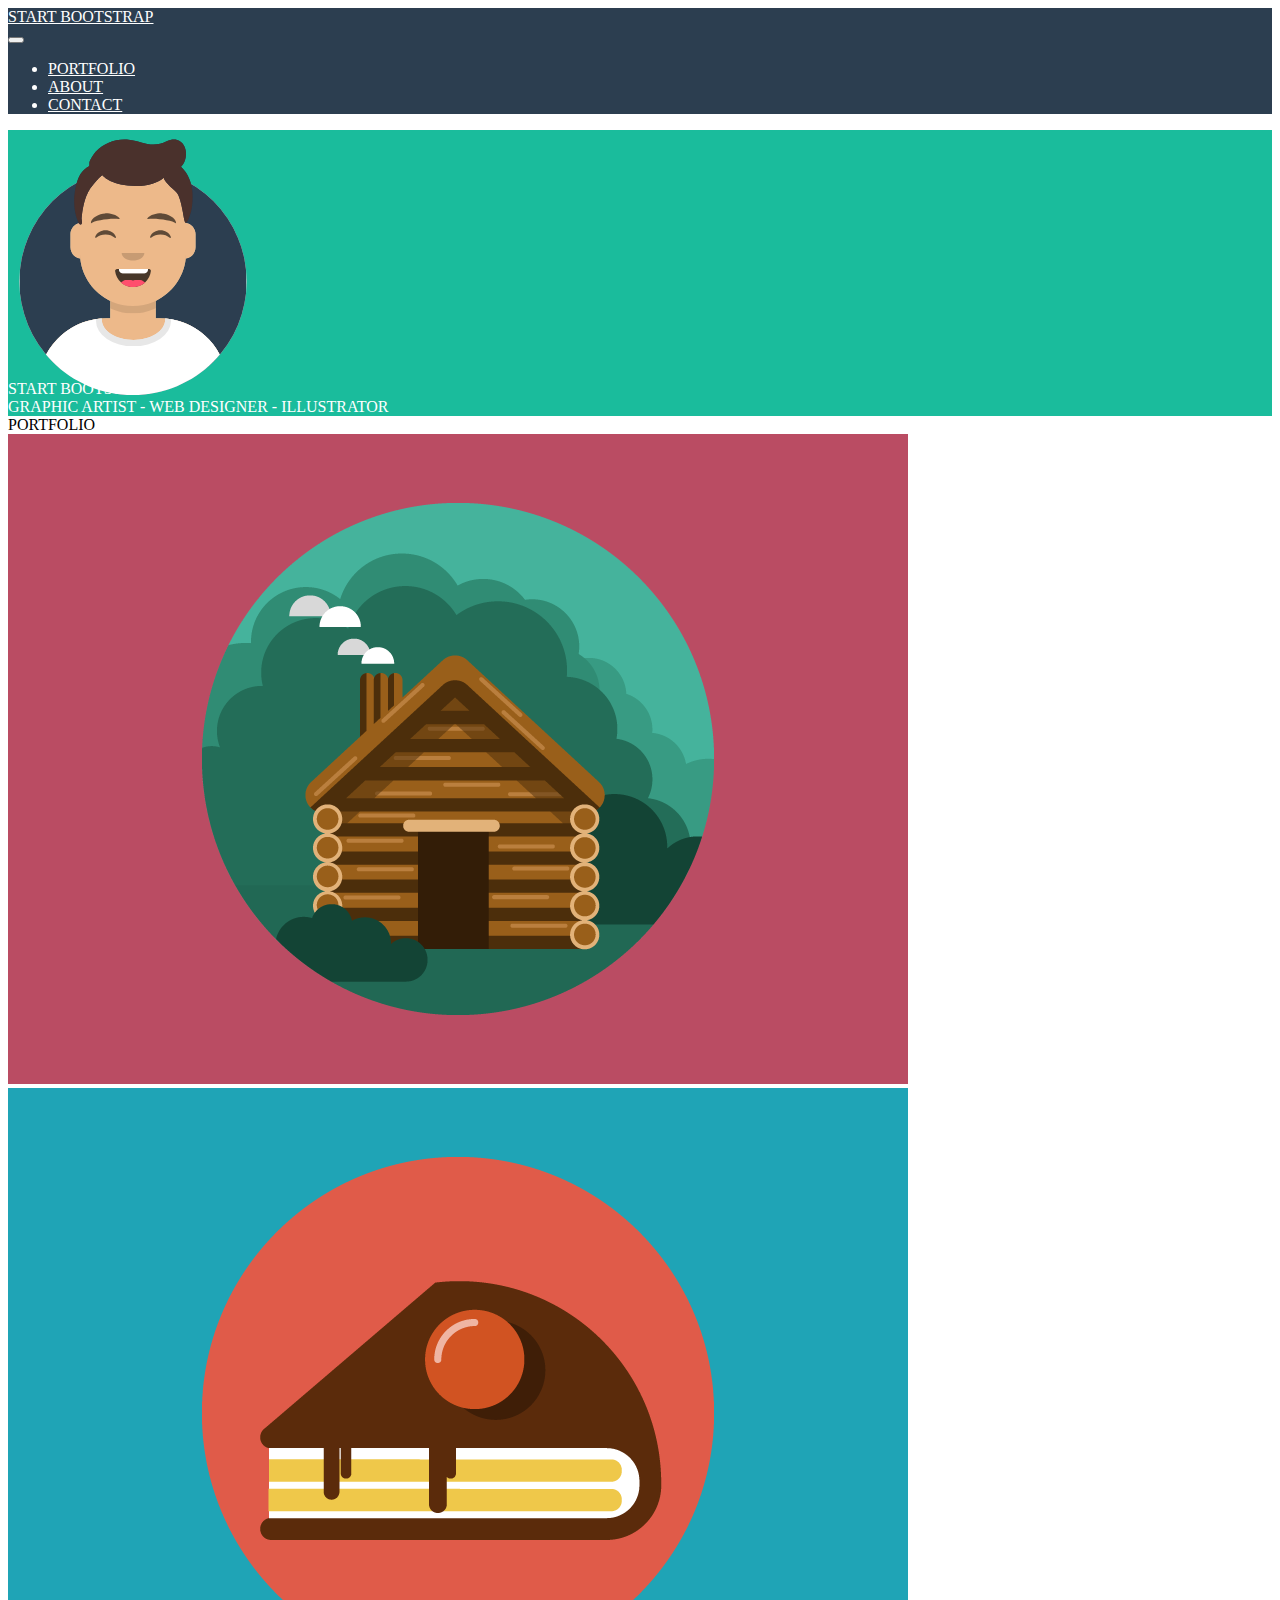
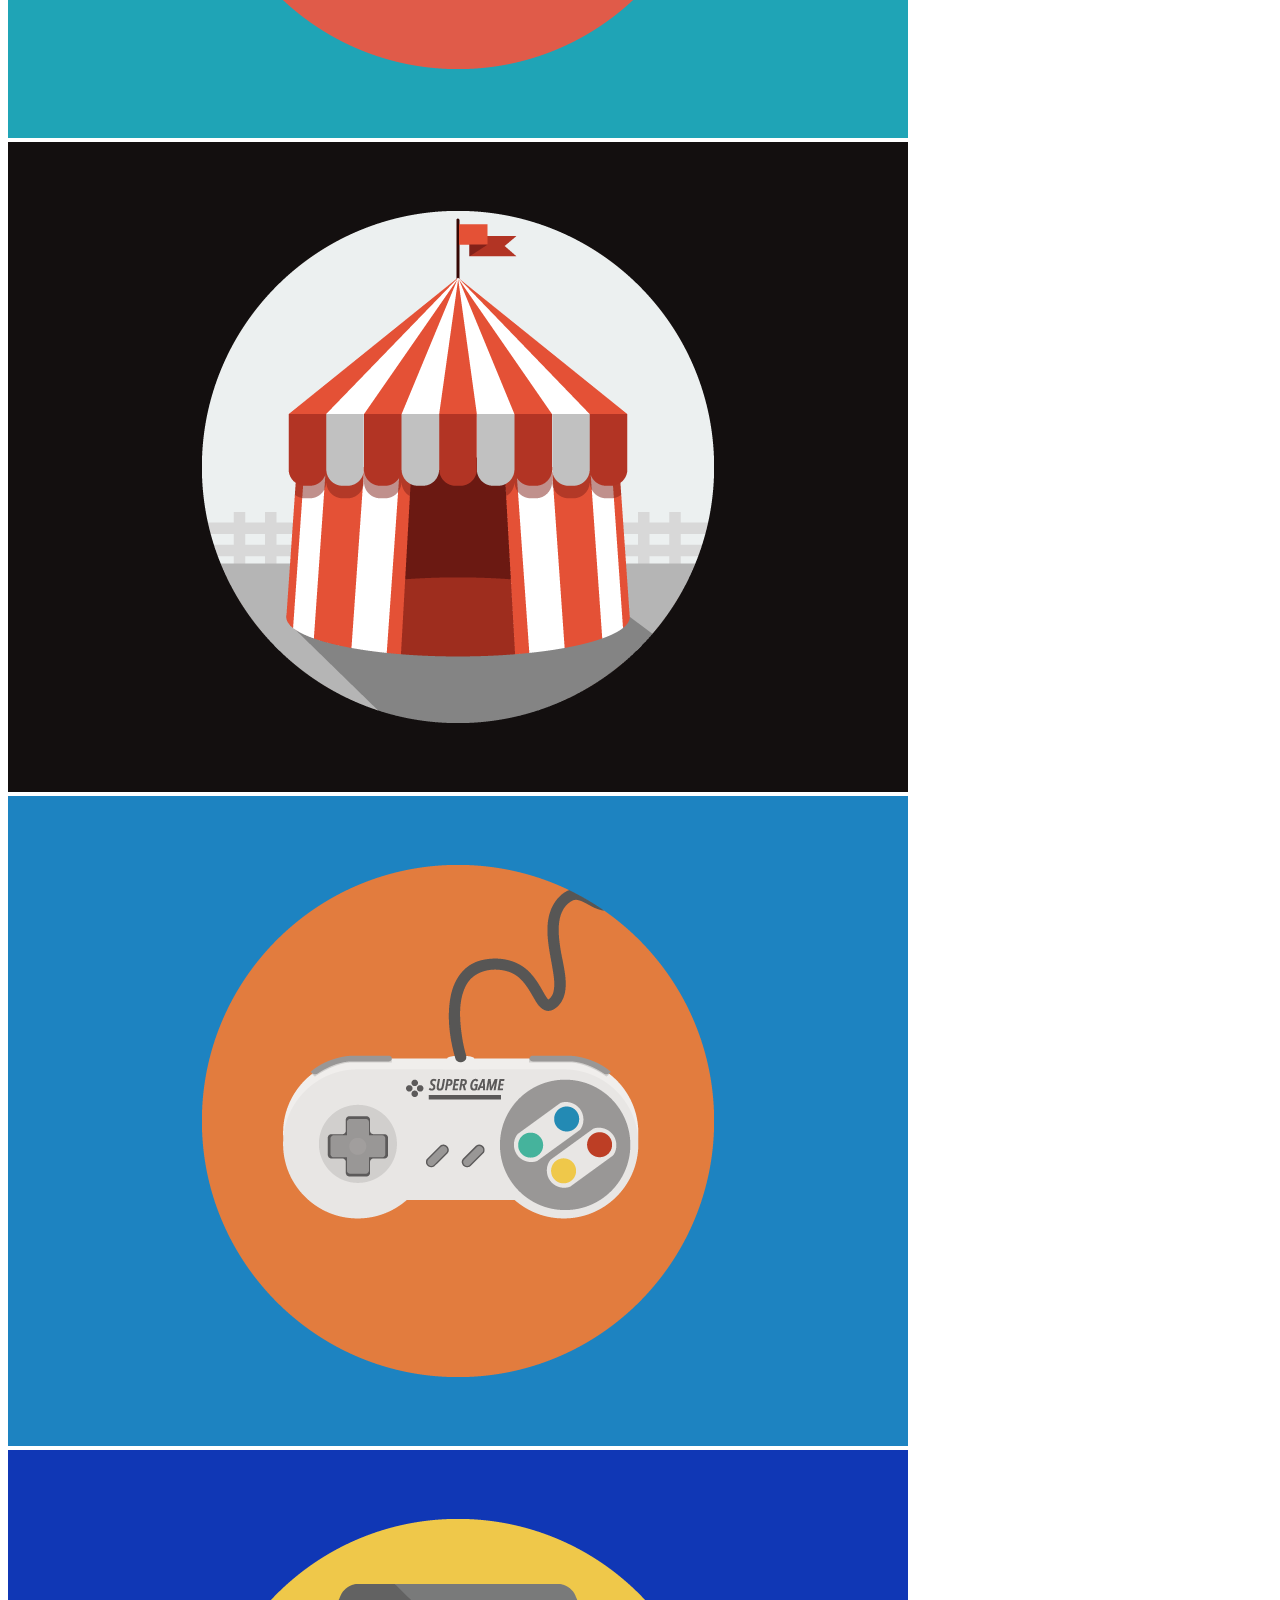
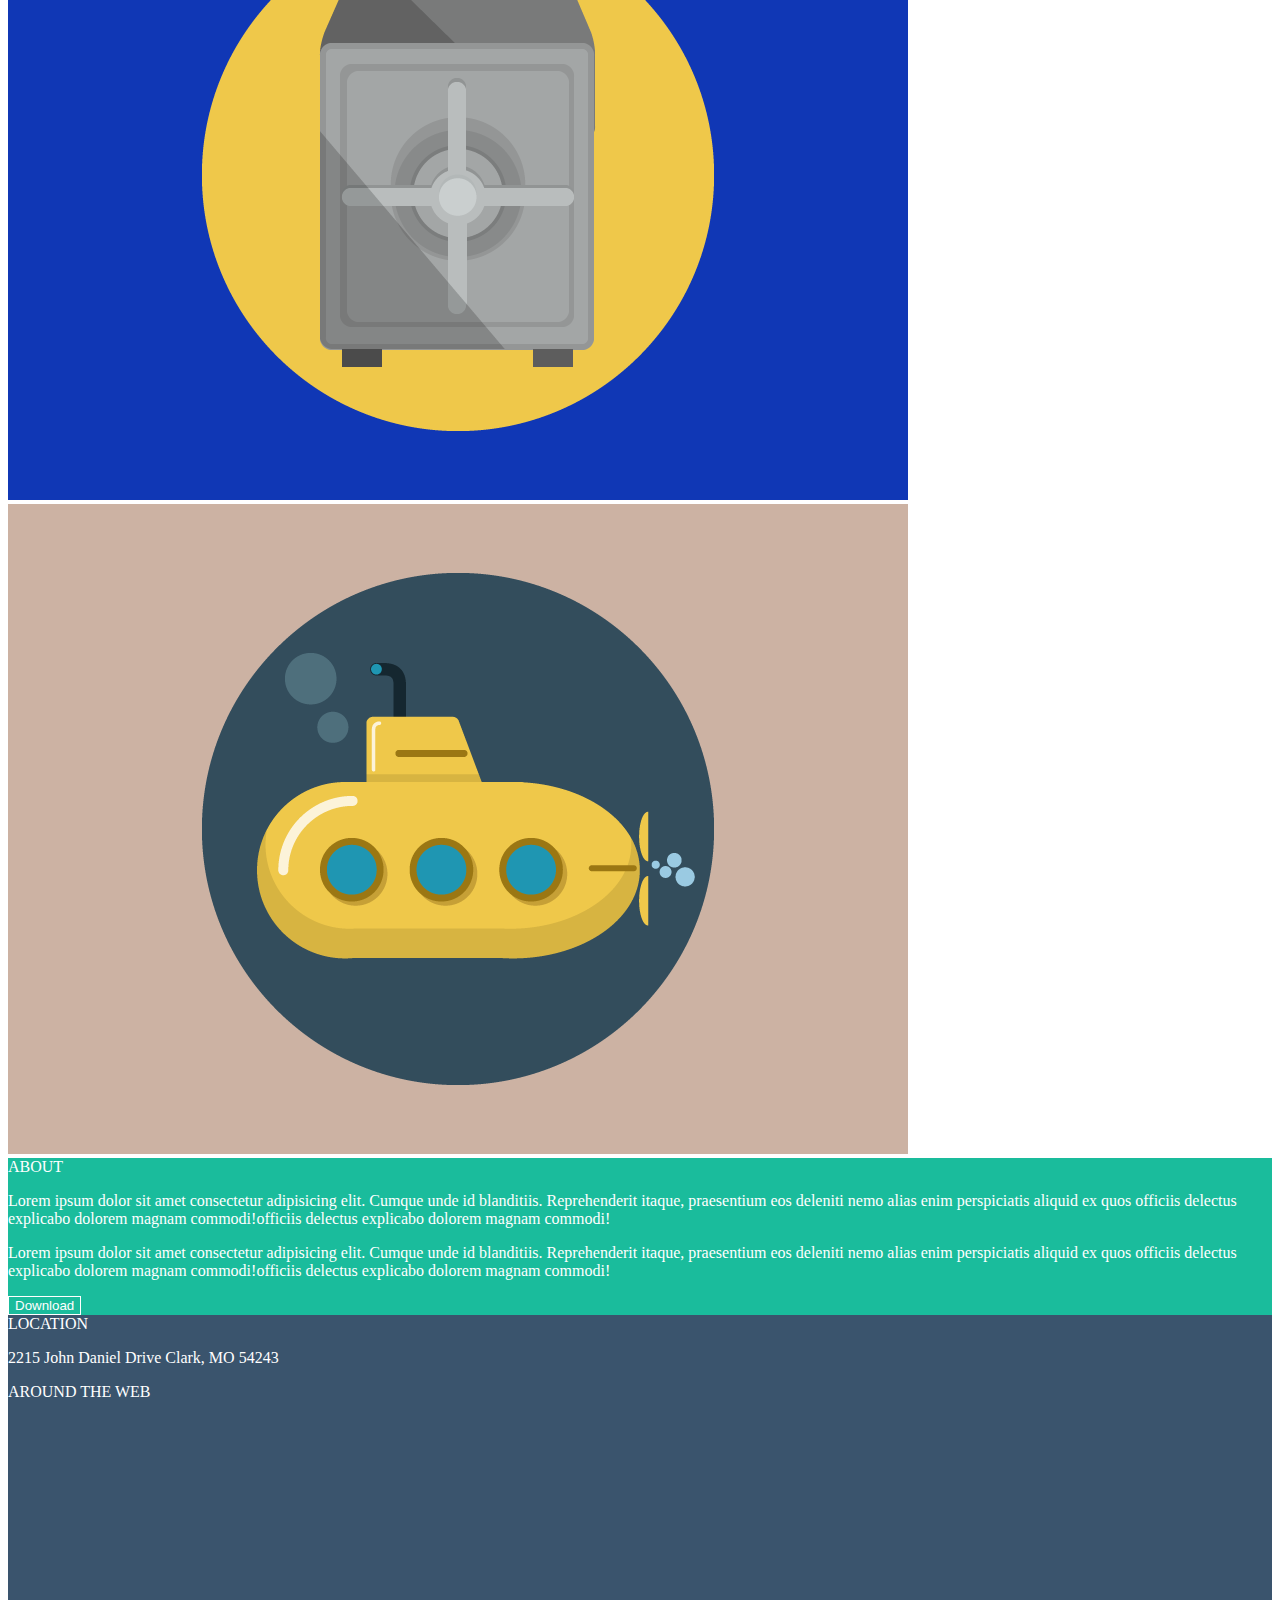
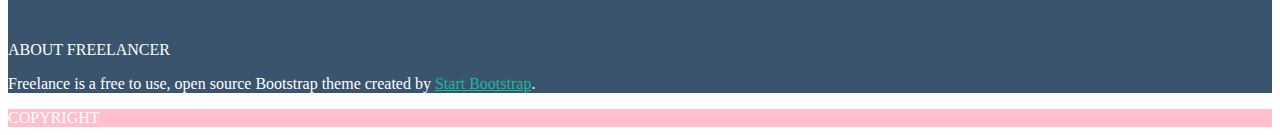
==== index.html @ 1bab9939 "inserimento Main sezione info" ====
<!DOCTYPE html>
<html lang="en">
<head>
    <meta charset="UTF-8">
    <meta http-equiv="X-UA-Compatible" content="IE=edge">
    <meta name="viewport" content="width=device-width, initial-scale=1.0">
    <title>Bootstrap Freelancer</title>
    <!-- Font Awesome -->
    <link rel="stylesheet" href="https://cdnjs.cloudflare.com/ajax/libs/font-awesome/6.3.0/css/all.min.css" integrity="sha512-SzlrxWUlpfuzQ+pcUCosxcglQRNAq/DZjVsC0lE40xsADsfeQoEypE+enwcOiGjk/bSuGGKHEyjSoQ1zVisanQ==" crossorigin="anonymous" referrerpolicy="no-referrer" />
    <!-- /Font Awesome -->
    <!-- Bootstrap Framework -->
    <link href="https://cdn.jsdelivr.net/npm/bootstrap@5.0.2/dist/css/bootstrap.min.css" rel="stylesheet" integrity="sha384-EVSTQN3/azprG1Anm3QDgpJLIm9Nao0Yz1ztcQTwFspd3yD65VohhpuuCOmLASjC" crossorigin="anonymous">
    <!-- /Bootstrap Framework -->
    <!-- Css Link -->
    <link rel="stylesheet" href="css/style.css">
    <!-- /Css Link -->
</head>

<body>
    <!-- Inizio header Bootstrap -->
    <header class="d-flex py-4 align-items-center">
        <div class="container">
            <div class="row">
                <div class="col d-flex align-items-center nb_welcome">
                    <a href="#" class="text-decoration-none">START BOOTSTRAP</a>
                </div>
                <nav class="col d-flex justify-content-end navbar navbar-expand-lg navbar-light bg-light">
                    <button class="navbar-toggler" type="button" data-bs-toggle="collapse" data-bs-target="#navbarSupportedContent" aria-controls="navbarSupportedContent" aria-expanded="false" aria-label="Toggle navigation">
                        <span class="navbar-toggler-icon"></span>
                    </button>
                    <div class="collapse navbar-collapse" id="navbarSupportedContent">
                        <ul class="text-end navbar-nav me-auto mb-2 mb-lg-0">
                            <li class="nav-item">
                                <a class="nav-link" href="#">PORTFOLIO</a>
                            </li>
                            <li class="nav-item">
                                <a class="nav-link" href="#">ABOUT</a>
                            </li>
                            <li class="nav-item">
                                <a class="nav-link" href="#">CONTACT</a>
                            </li>
                        </ul>
                    </div>
                </nav>
            </div>
        </div>
    </header>
    <!-- Fine header Bootstrap -->

    <!-- Inizio main Bootstrap -->
    <main>
        <!-- Inizio sezione Main start bootstrap -->
        <section id="nb_start_bootstrap">
            <div class="container py-4">
                <div class="row justify-content-center">
                    <div class="col-11 d-flex flex-column align-items-center ">
                        <div class="mb-3 b_avatar">
                            <img class=img-fluid src="img/avatar.svg" alt="avatar">
                        </div>
                        <div class="h1 fw-bold">START BOOTSTRAP</div>
                        <div class="mb-3"><i class="fa-solid fa-star"></i></div>
                        <div class="h6">GRAPHIC ARTIST - WEB DESIGNER - ILLUSTRATOR</div>
                    </div>
                </div>
            </div>
        </section>
        <!-- Fine sezione Main start bootstrap -->
        <!-- Inizio sezione Main Portfolio -->
        <section id="nb_portfolio">
            <div class="container py-4">
                <div class="row text-center">
                    <div class="col-12 h2 fw-bold">PORTFOLIO</div>
                    <div class="mb-3"><i class="fa-solid fa-star"></i></div>
                </div>
                <div class="row gy-4">
                    <div class="col-12 col-lg-6 col-xxl-4">
                        <div class="nb_portfolio_img">
                            <img src="img/cabin.png" class="img-fluid rounded" alt="cabin">
                        </div>
                    </div>
                    <div class="col-12 col-lg-6 col-xxl-4">
                        <div class="nb_portfolio_img">
                            <img src="img/cake.png" class="img-fluid rounded" alt="cake">
                        </div>
                    </div>
                    <div class="col-12 col-lg-6 col-xxl-4">
                        <div class="nb_portfolio_img">
                            <img src="img/circus.png" class="img-fluid rounded" alt="circus">
                        </div>
                    </div>
                    <div class="col-12 col-lg-6 col-xxl-4">
                        <div class="nb_portfolio_img">
                            <img src="img/game.png" class="img-fluid rounded" alt="game">
                        </div>
                    </div>
                    <div class="col-12 col-lg-6 col-xxl-4">
                        <div class="nb_portfolio_img">
                            <img src="img/safe.png" class="img-fluid rounded" alt="safe">
                        </div>
                    </div>
                    <div class="col-12 col-lg-6 col-xxl-4">
                        <div class="nb_portfolio_img">
                            <img src="img/submarine.png" class="img-fluid rounded" alt="submarine">
                        </div>
                    </div>
                </div>
            </div>
        </section>
        <!-- Fine sezione Main Portfolio -->
        <!-- Inizio sezione Main About -->
        <section id="nb_about">
            <div class="container py-4 my-4">
                <div class="row justify-content-center">
                    <div class="col-12 text-center">
                        <div class="h2 fw-bold">ABOUT</div>
                        <div class="mb-3"><i class="fa-solid fa-star"></i></div>
                    </div>
                    <div class="col-8 col-lg-4">
                        <p>Lorem ipsum dolor sit amet consectetur adipisicing elit. Cumque unde id blanditiis. Reprehenderit itaque, praesentium eos deleniti nemo alias enim perspiciatis aliquid ex quos officiis delectus explicabo dolorem magnam commodi!officiis delectus explicabo dolorem magnam commodi!</p>
                    </div>
                    <div class="col-8 col-lg-4">
                        <p>Lorem ipsum dolor sit amet consectetur adipisicing elit. Cumque unde id blanditiis. Reprehenderit itaque, praesentium eos deleniti nemo alias enim perspiciatis aliquid ex quos officiis delectus explicabo dolorem magnam commodi!officiis delectus explicabo dolorem magnam commodi!</p>
                    </div>
                    <div class="col-12 text-center">
                        <button class="rounded p-2 my-3"><i class="fa-solid fa-download"></i><span> Download</span></button>
                    </div>
                </div>
            </div>
        </section>
        <!-- Fine sezione Main About -->
        <!-- Inizio sezione Contact Me -->
        <section id="nb_contact_me">
            <div class="container mb-5">
                <div class="row">
                    <form action="">


                    </form>
                </div>
            </div>
        </section>
        <!-- Fine sezione Contact Me -->
        <!-- Inizio sezione Info -->
        <section id="nb_info">
            <div class="container py-5">
                <div class="row gy-4 justify-content-center text-center">
                    <div class="col-12 col-lg-3">
                        <div class="h5">LOCATION</div>
                        <p>2215 John Daniel Drive Clark, MO 54243</p>
                    </div>
                    <div class="col-12 col-lg-4">
                        <div class="h5">AROUND THE WEB</div>
                        <div class="nb_social position-relative border border-1 rounded-circle d-inline-block">
                            <a href="#" class="position-absolute top-50 start-50 translate-middle"><i class="fa-brands fa-facebook-f"></i></a>
                        </div>
                        <div class="nb_social position-relative border border-1 rounded-circle d-inline-block">
                            <a href="#" class="position-absolute top-50 start-50 translate-middle"><i class="fa-brands fa-google-plus-g"></i></a>
                        </div>
                        <div class="nb_social position-relative border border-1 rounded-circle d-inline-block">
                            <a href="#" class="position-absolute top-50 start-50 translate-middle"><i class="fa-brands fa-twitter"></i></a>
                        </div>
                        <div class="nb_social position-relative border border-1 rounded-circle d-inline-block">
                            <a href="#" class="position-absolute top-50 start-50 translate-middle"><i class="fa-brands fa-linkedin-in"></i></a>
                        </div>
                    </div>
                    <div class="col-10 col-lg-3">
                        <div class="h5">ABOUT FREELANCER</div>
                        <p>Freelance is a free to use, open source Bootstrap theme created by <span class="nb_bootstrap_link"><a class="text-decoration-none" href="#">Start Bootstrap</a></span>.</p>
                    </div>
                </div>  
            </div>
        </section>
        <!-- Fine sezione Info -->
    </main>
    <!-- Fine main Bootstrap -->

    <!-- Inizio footer Bootstrap -->
    <footer class="py-5 align-items-center">
        <div class="container">
            <div class="row">
                <div class="col text-center nb_copyright">COPYRIGHT</div>
            </div>
        </div>
    </footer>
    <!-- Fine footer Bootstrap -->
    <script src="https://cdn.jsdelivr.net/npm/bootstrap@5.0.2/dist/js/bootstrap.bundle.min.js" integrity="sha384-MrcW6ZMFYlzcLA8Nl+NtUVF0sA7MsXsP1UyJoMp4YLEuNSfAP+JcXn/tWtIaxVXM" crossorigin="anonymous"></script>
</body>
</html>
---- css/style.css ----
@import 'variables.css';


/*
****************************************
COMMON
****************************************
*/
body, body a{
    color: white;
}

#nb_portfolio, #nb_contact_me{
    color: black;
}


/*
****************************************
HEADER
****************************************
*/

header{
    background-color: var(--nb-first-color);
}

header .navbar-toggler-icon{
    border-color: white;
}


/*
****************************************
MAIN
****************************************
*/

/*
-----------------------------
Main Sezione Start Bootstrap
-----------------------------
*/

#nb_start_bootstrap{
    background-color: var(--nb-second-color);
}


/* Nota: ho dovuto mettere le dimensioni al div contenente
l'immagine per poterla caricare (anche avendo settato
img-flud su html) */
#nb_start_bootstrap .b_avatar{
    height: 250px;
    width: 250px;
}


/*
-----------------------------
Main Sezione Portfolio
-----------------------------
*/

/*  NOTA su .portfolio_img: */
/* - non metto la dimensione width/height al contenitore dell'immagine
perchè sto sfruttando dall'html dell'immagine la classe img-fluid
che dovrebbe applicare la max-width:100% e l'altezza "auto" all'img. */



/*
-----------------------------
Main Sezione About
-----------------------------
*/

main #nb_about{
    background-color: var(--nb-second-color);
}

#nb_about button{
    background-color: var(--nb-second-color);
    color: white;
    border: 1px solid black;
    border-color: white;
}



/*
-----------------------------
Main Sezione Info
-----------------------------
*/

main #nb_info{
    background-color: var(--nb-third-color);
}

#nb_info .nb_bootstrap_link a{
    color: #1cb99a;
}

#nb_info .nb_social{
    width: 60px;
    height: 60px;
}


/*
****************************************
FOOTER
****************************************
*/

footer{
    background-color: var(--nb-first-color);
}

.nb_copyright{
    background-color: pink;
}
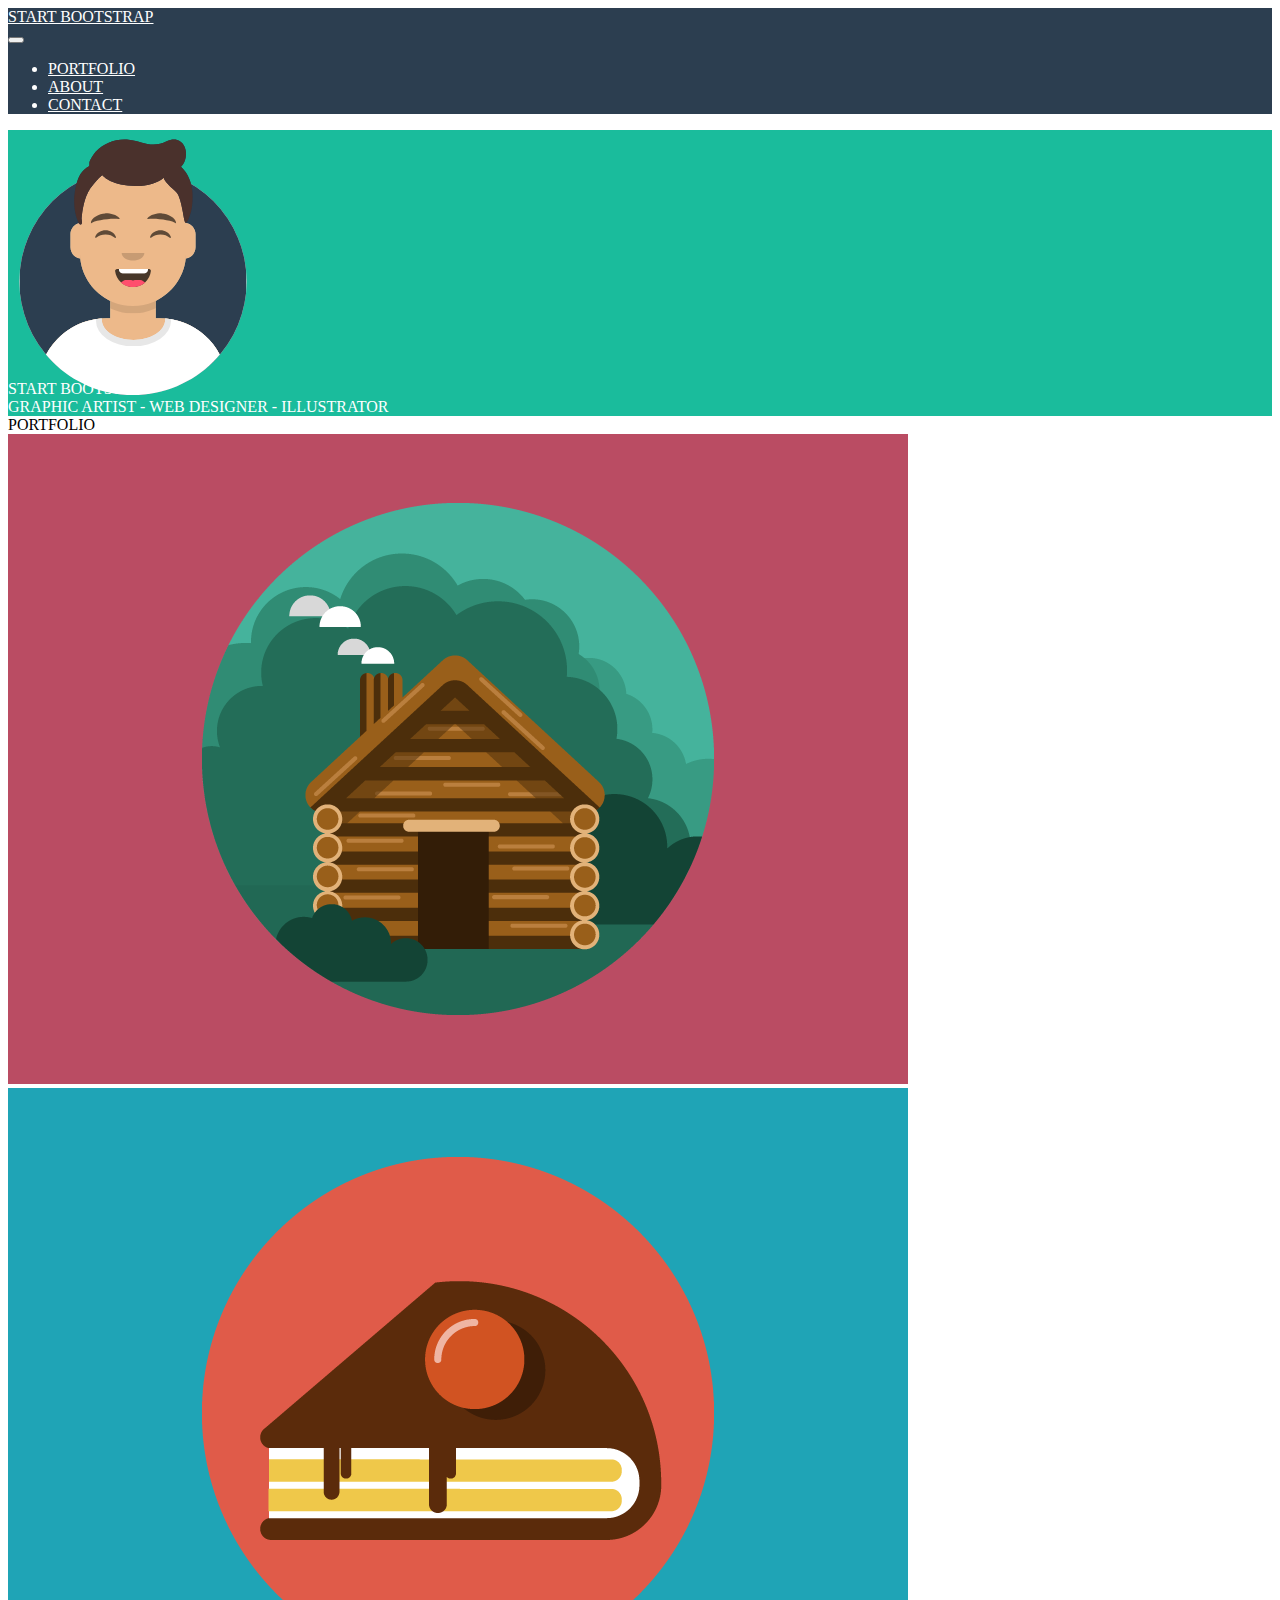
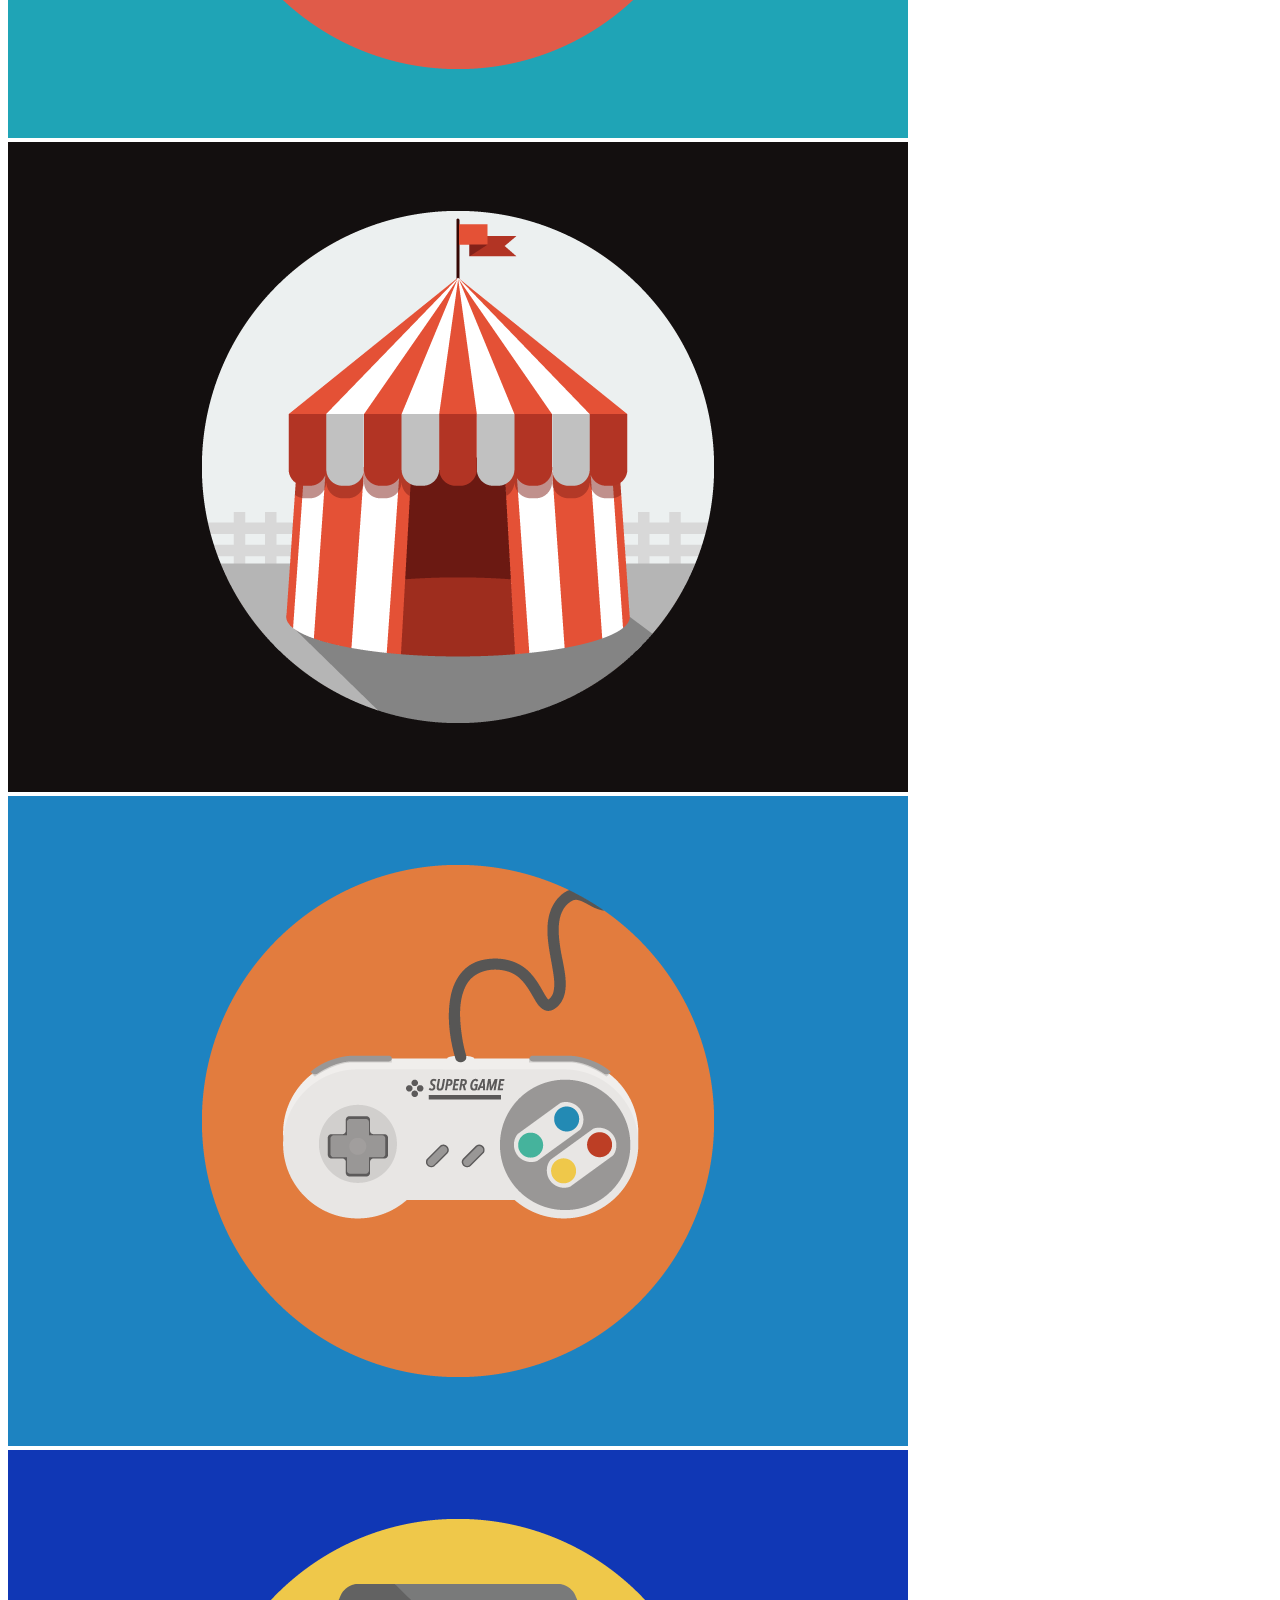
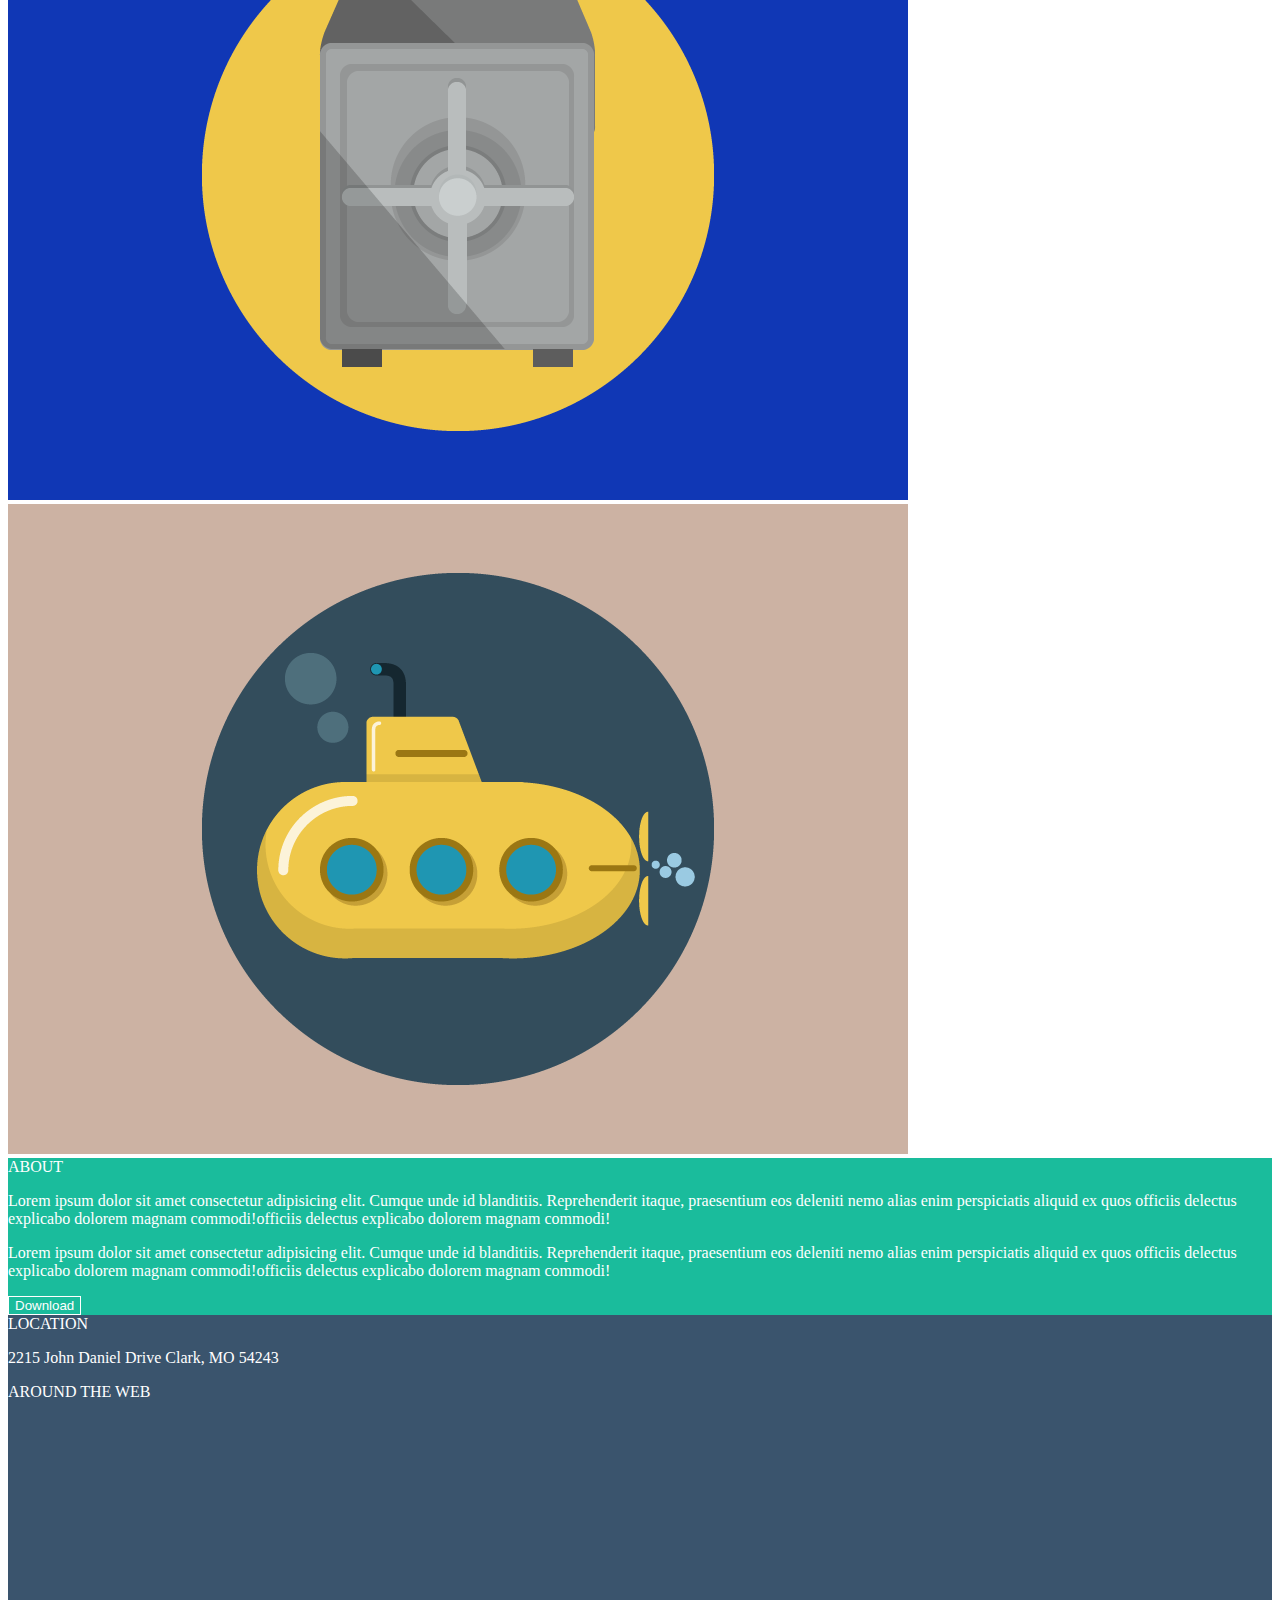
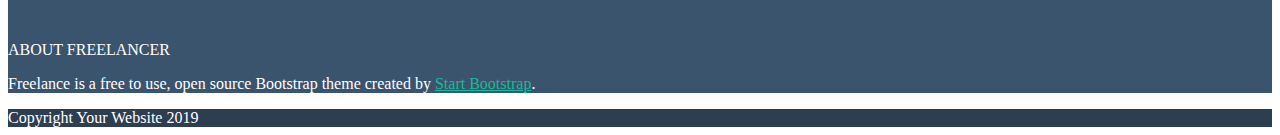
==== commit c0045a45: "inserimento Footer" ====
--- a/index.html
+++ b/index.html
@@ -178,7 +178,7 @@
     <footer class="py-5 align-items-center">
         <div class="container">
             <div class="row">
-                <div class="col text-center nb_copyright">COPYRIGHT</div>
+                <div class="col text-center nb_copyright"><span> Copyright <i class="fa-regular fa-copyright"></i> Your Website 2019</span></div>
             </div>
         </div>
     </footer>
--- a/css/style.css
+++ b/css/style.css
@@ -118,7 +118,3 @@
 footer{
     background-color: var(--nb-first-color);
 }
-
-.nb_copyright{
-    background-color: pink;
-}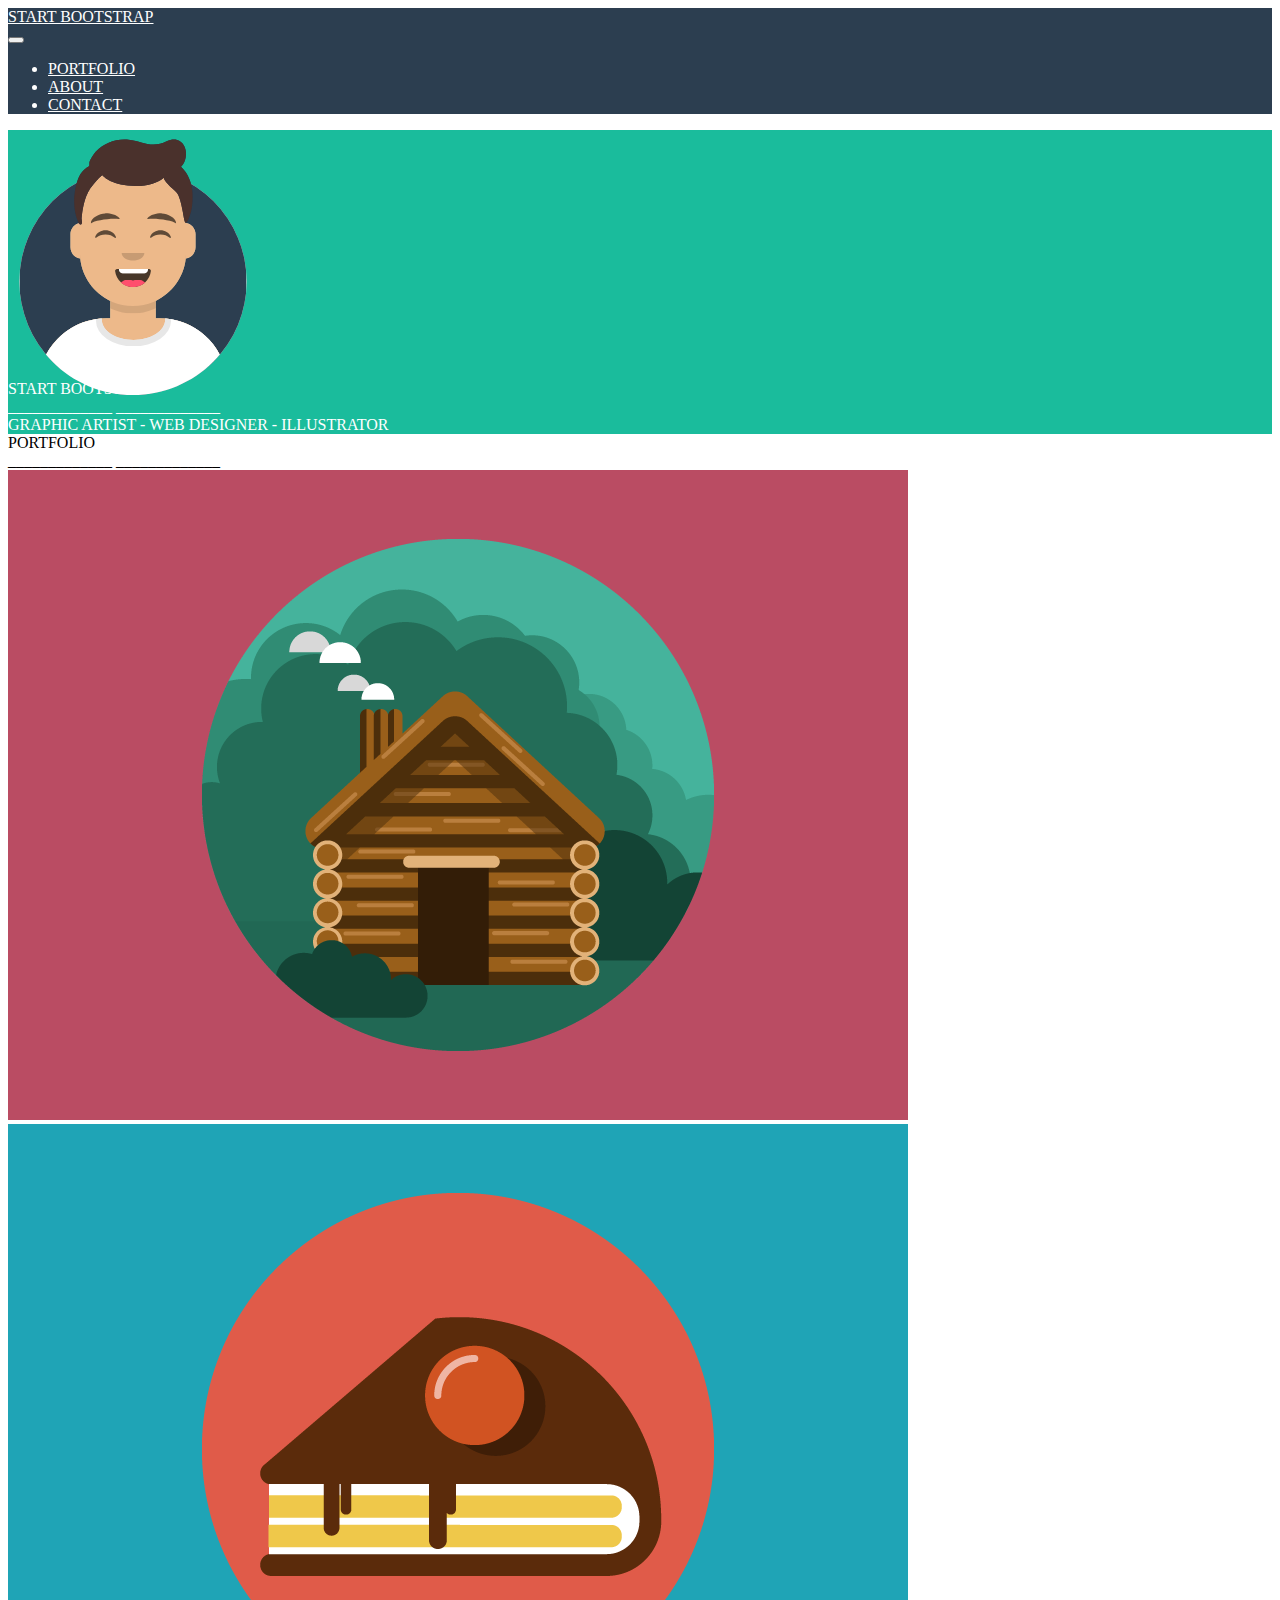
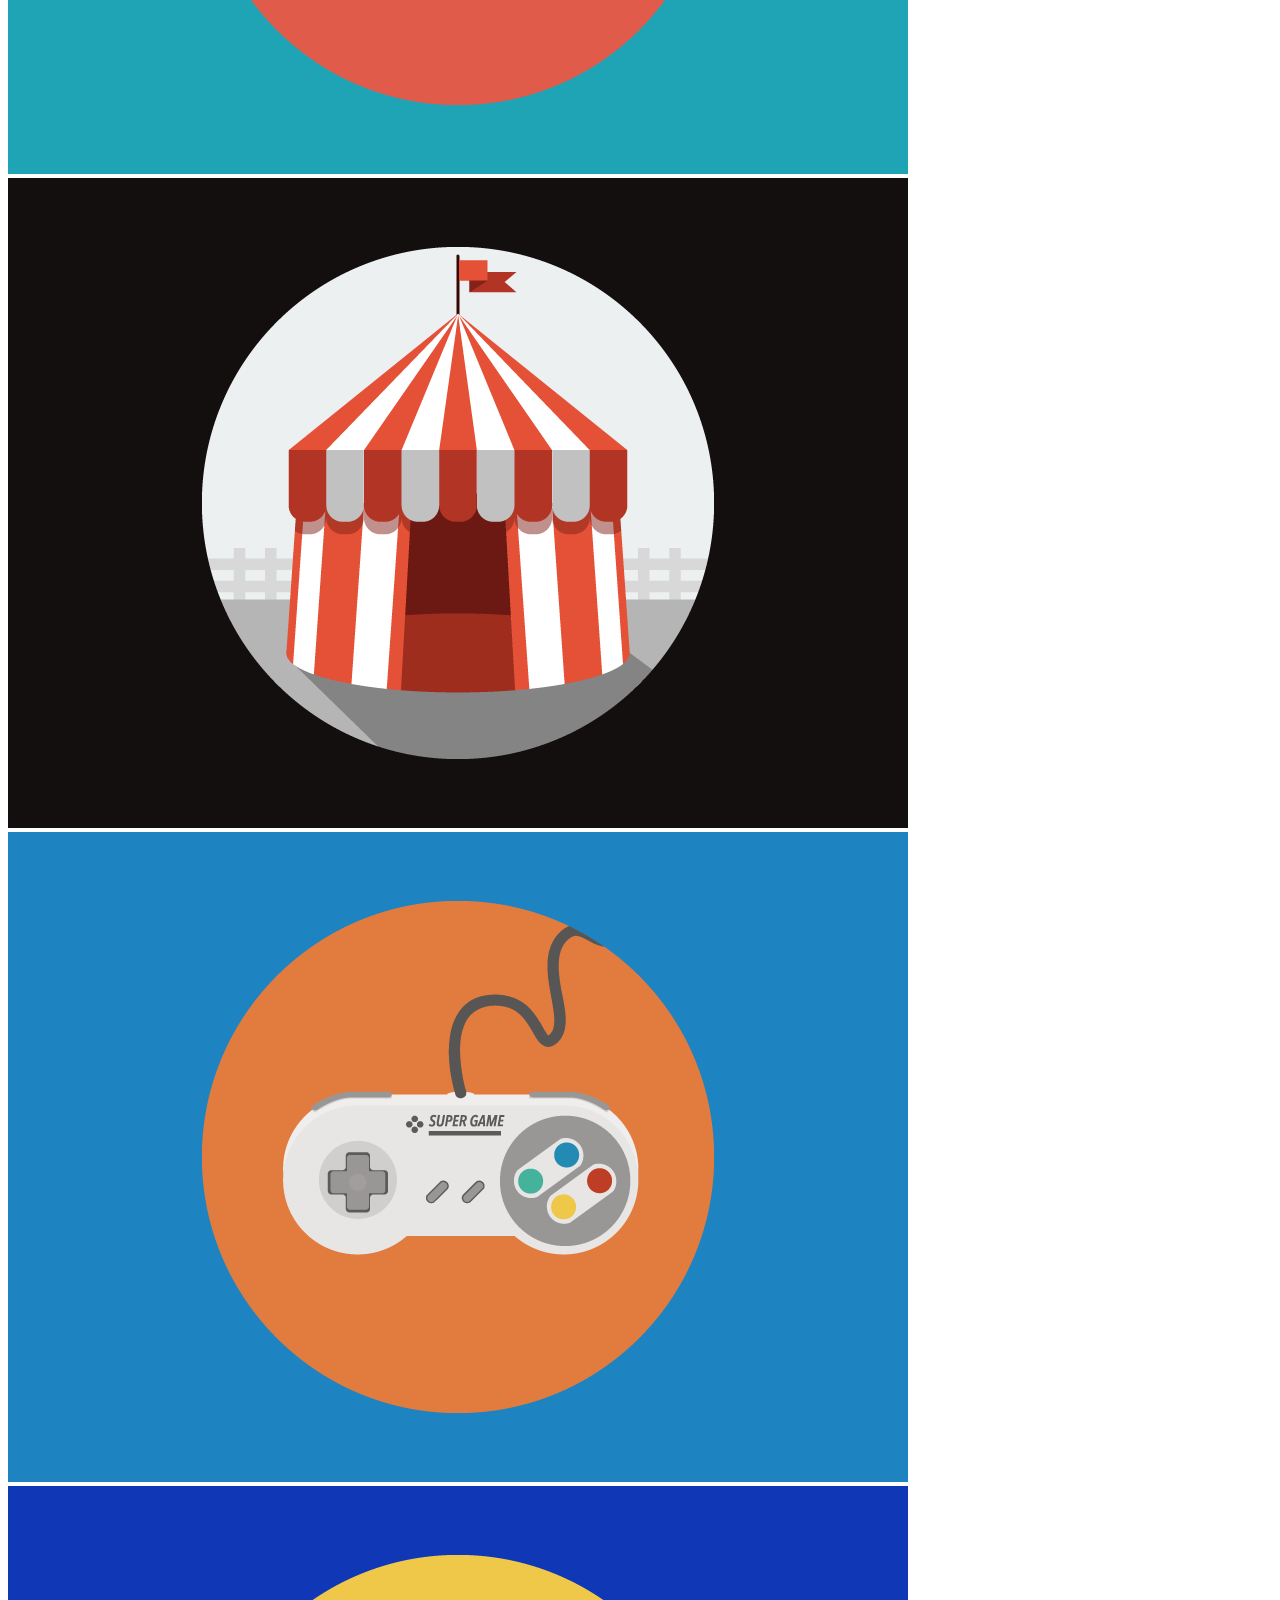
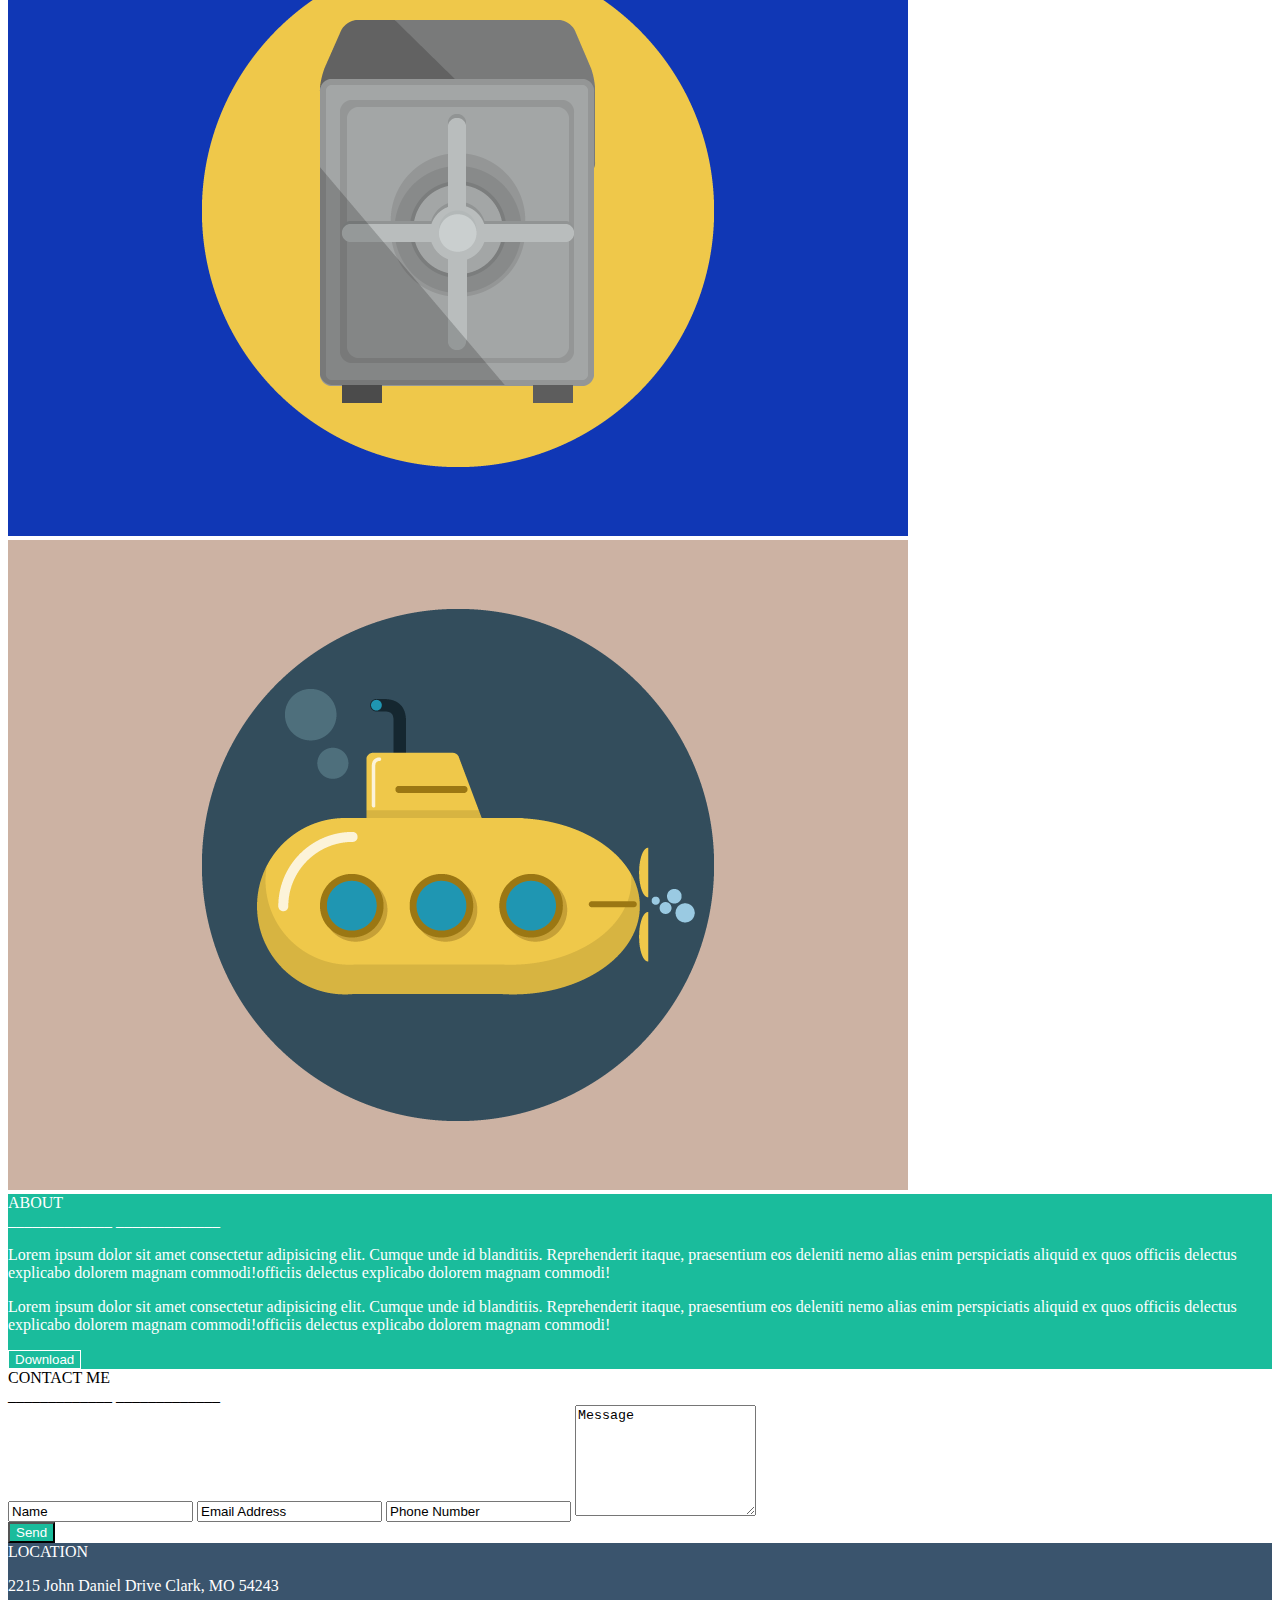
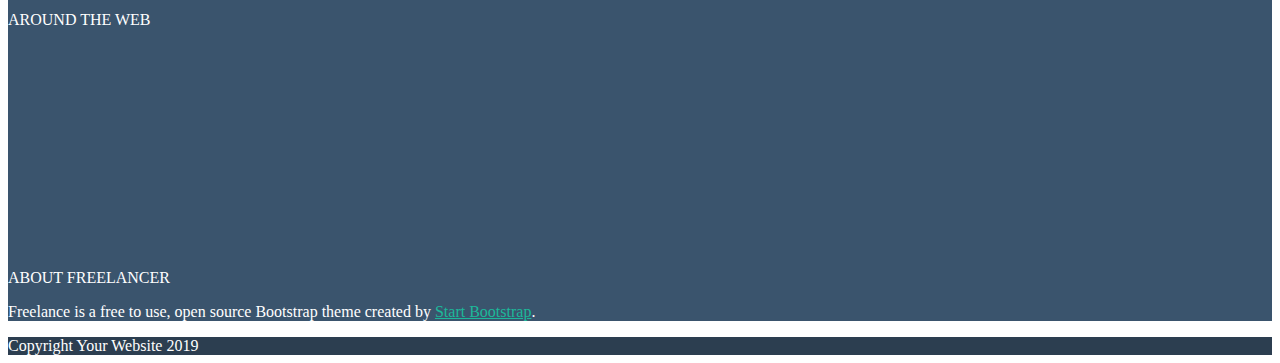
==== commit d2c9f011: "inserimento sez. Contact Me - main" ====
--- a/index.html
+++ b/index.html
@@ -58,7 +58,11 @@
                             <img class=img-fluid src="img/avatar.svg" alt="avatar">
                         </div>
                         <div class="h1 fw-bold">START BOOTSTRAP</div>
-                        <div class="mb-3"><i class="fa-solid fa-star"></i></div>
+                        <div class="mb-3">
+                            <span class="pe-2 align-text-bottom">_____________</span>
+                            <i class="align-bottom fa-solid fa-star"></i>
+                            <span class="ps-2 align-text-bottom">_____________</span>
+                        </div>
                         <div class="h6">GRAPHIC ARTIST - WEB DESIGNER - ILLUSTRATOR</div>
                     </div>
                 </div>
@@ -70,7 +74,11 @@
             <div class="container py-4">
                 <div class="row text-center">
                     <div class="col-12 h2 fw-bold">PORTFOLIO</div>
-                    <div class="mb-3"><i class="fa-solid fa-star"></i></div>
+                    <div class="mb-3">
+                        <span class="pe-2 align-text-bottom">_____________</span>
+                        <i class="align-bottom fa-solid fa-star"></i>
+                        <span class="ps-2 align-text-bottom">_____________</span>
+                    </div>
                 </div>
                 <div class="row gy-4">
                     <div class="col-12 col-lg-6 col-xxl-4">
@@ -113,7 +121,11 @@
                 <div class="row justify-content-center">
                     <div class="col-12 text-center">
                         <div class="h2 fw-bold">ABOUT</div>
-                        <div class="mb-3"><i class="fa-solid fa-star"></i></div>
+                        <div class="mb-3">
+                            <span class="pe-2 align-text-bottom">_____________</span>
+                            <i class="align-bottom fa-solid fa-star"></i>
+                            <span class="ps-2 align-text-bottom">_____________</span>
+                        </div>
                     </div>
                     <div class="col-8 col-lg-4">
                         <p>Lorem ipsum dolor sit amet consectetur adipisicing elit. Cumque unde id blanditiis. Reprehenderit itaque, praesentium eos deleniti nemo alias enim perspiciatis aliquid ex quos officiis delectus explicabo dolorem magnam commodi!officiis delectus explicabo dolorem magnam commodi!</p>
@@ -130,12 +142,25 @@
         <!-- Fine sezione Main About -->
         <!-- Inizio sezione Contact Me -->
         <section id="nb_contact_me">
-            <div class="container mb-5">
+            <div class="container my-3">
                 <div class="row">
-                    <form action="">
-
-
-                    </form>
+                    <div class="col-12 text-center">
+                        <div class="h2 fw-bold">CONTACT ME</div>
+                        <div class="mb-3">
+                            <span class="pe-2 align-text-bottom">_____________</span>
+                            <i class="align-bottom fa-solid fa-star"></i>
+                            <span class="ps-2 align-text-bottom">_____________</span>
+                        </div>
+                    </div>
+                    <div class="col-8 m-auto">
+                        <form class="d-flex flex-column" action="" method="get">
+                            <input class="pb-3 pt-1 border-top-0 border-start-0 border-end-0" type="text" name="nome" value="Name">
+                            <input class="pb-3 pt-1 border-top-0 border-start-0 border-end-0" type="email" name="mail" value="Email Address">
+                            <input class="pb-3 pt-1 border-top-0 border-start-0 border-end-0" type="text" name="phone_number" value="Phone Number">
+                            <textarea class="pb-3 pt-2 border-top-0 border-start-0 border-end-0" name="message" id="" cols="20" rows="7">Message</textarea>
+                            <div class="py-2"><input class="rounded border-0 px-3 py-1 nb_send_data" type="submit" value="Send"></div>
+                        </form>
+                    </div>
                 </div>
             </div>
         </section>
--- a/css/style.css
+++ b/css/style.css
@@ -88,6 +88,19 @@
 }
 
 
+/*
+-----------------------------
+Main Sezione Contact Me
+-----------------------------
+*/
+
+#nb_contact_me .nb_send_data{
+    background-color: var(--nb-second-color);
+    color: white;
+}
+
+
+
 
 /*
 -----------------------------
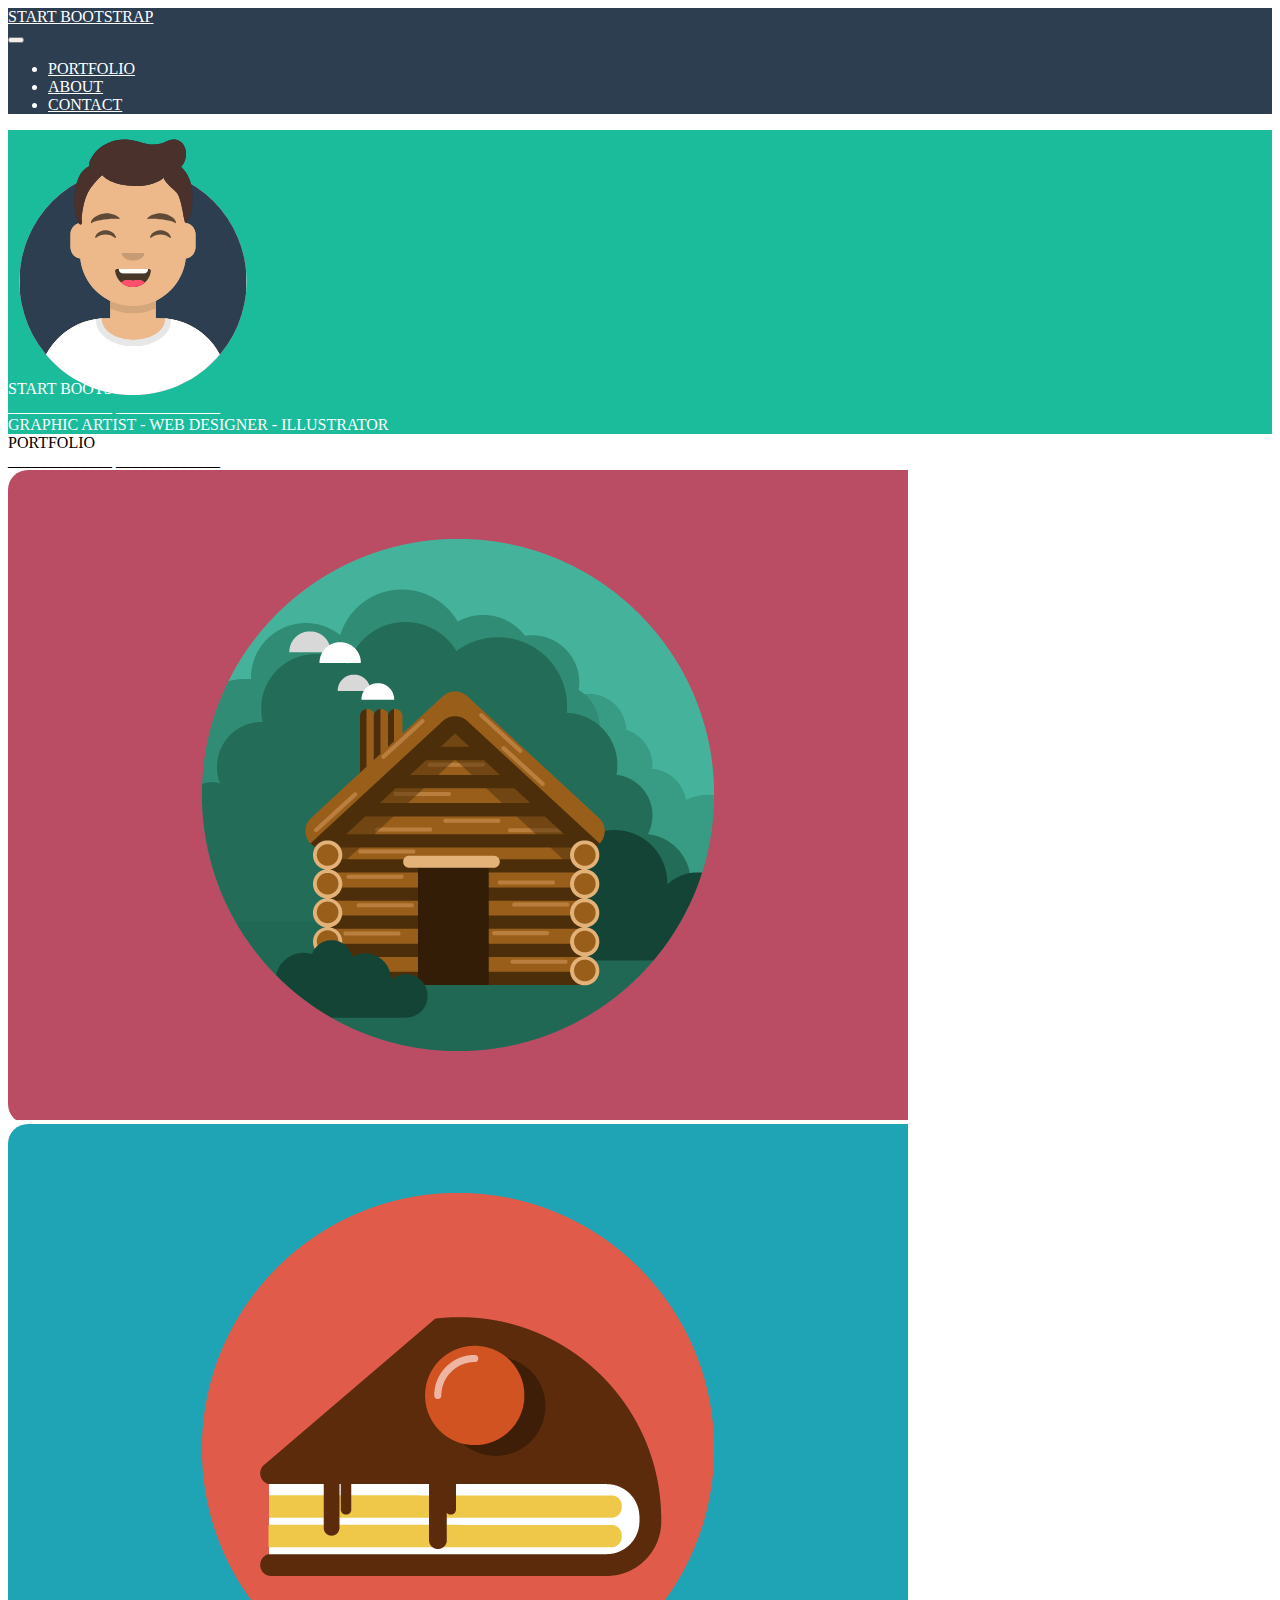
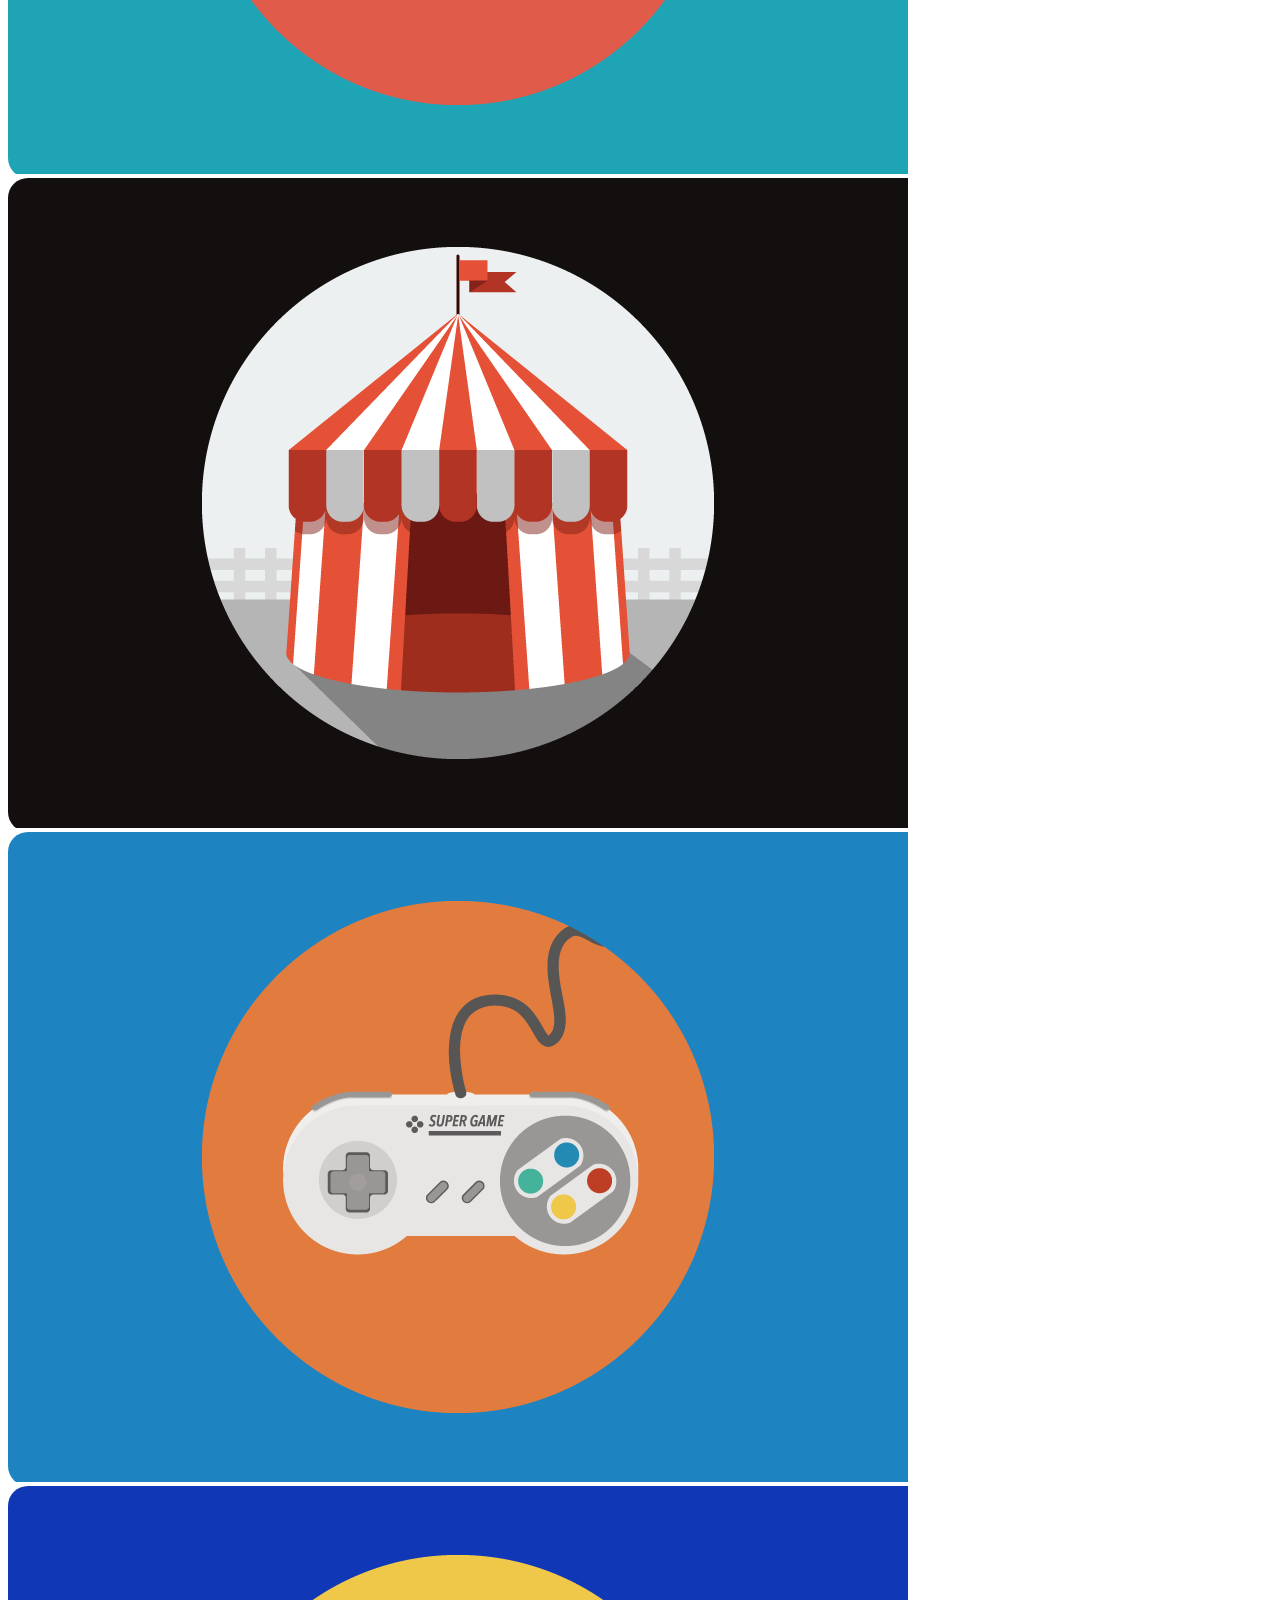
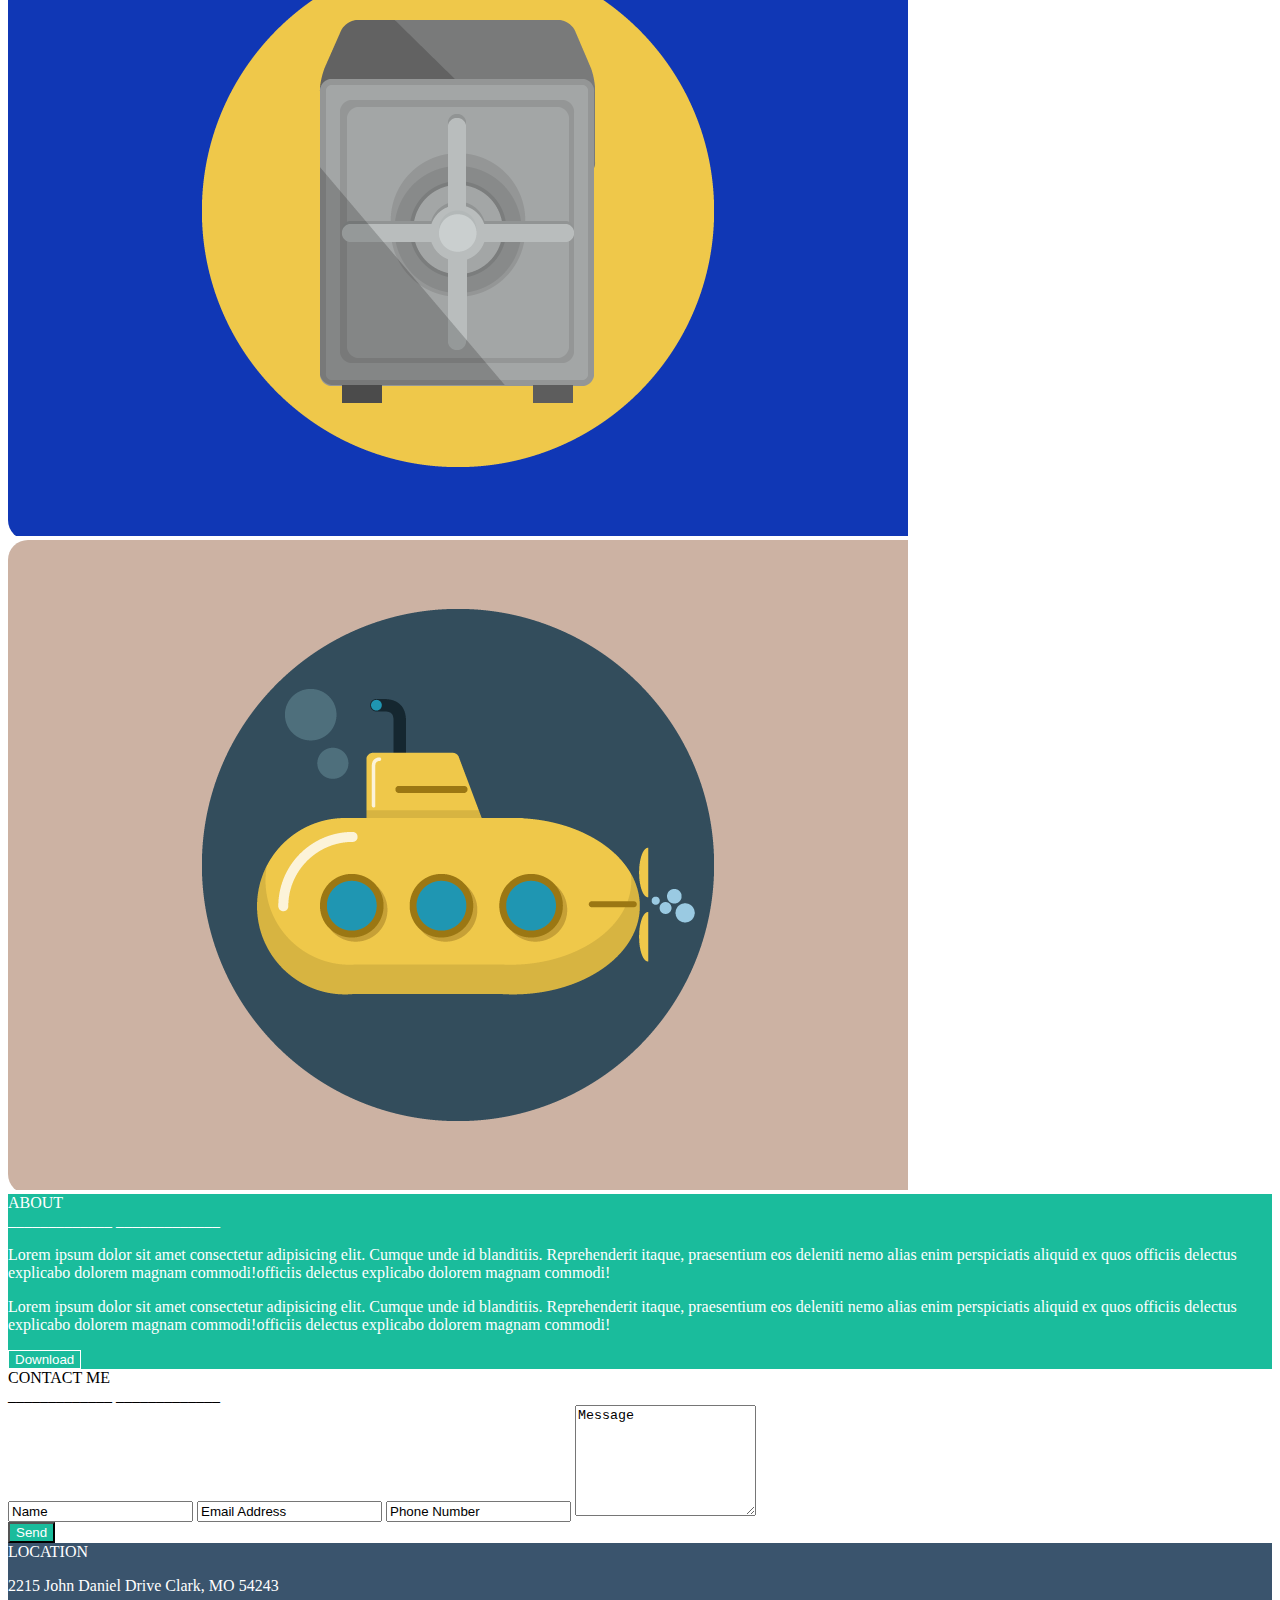
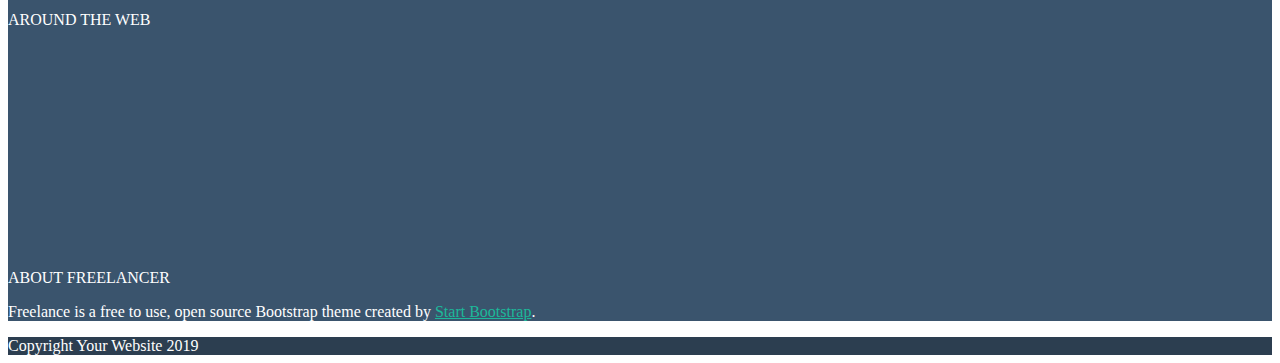
==== commit c964ff04: "Inserito file Components css per casi particolari" ====
--- a/index.html
+++ b/index.html
@@ -82,33 +82,33 @@
                 </div>
                 <div class="row gy-4">
                     <div class="col-12 col-lg-6 col-xxl-4">
-                        <div class="nb_portfolio_img">
-                            <img src="img/cabin.png" class="img-fluid rounded" alt="cabin">
-                        </div>
-                    </div>
-                    <div class="col-12 col-lg-6 col-xxl-4">
-                        <div class="nb_portfolio_img">
-                            <img src="img/cake.png" class="img-fluid rounded" alt="cake">
-                        </div>
-                    </div>
-                    <div class="col-12 col-lg-6 col-xxl-4">
-                        <div class="nb_portfolio_img">
-                            <img src="img/circus.png" class="img-fluid rounded" alt="circus">
-                        </div>
-                    </div>
-                    <div class="col-12 col-lg-6 col-xxl-4">
-                        <div class="nb_portfolio_img">
-                            <img src="img/game.png" class="img-fluid rounded" alt="game">
-                        </div>
-                    </div>
-                    <div class="col-12 col-lg-6 col-xxl-4">
-                        <div class="nb_portfolio_img">
-                            <img src="img/safe.png" class="img-fluid rounded" alt="safe">
-                        </div>
-                    </div>
-                    <div class="col-12 col-lg-6 col-xxl-4">
-                        <div class="nb_portfolio_img">
-                            <img src="img/submarine.png" class="img-fluid rounded" alt="submarine">
+                        <div class="nb_card_box">
+                            <img src="img/cabin.png" alt="cabin">
+                        </div>
+                    </div>
+                    <div class="col-12 col-lg-6 col-xxl-4">
+                        <div class="nb_card_box">
+                            <img src="img/cake.png" alt="cake">
+                        </div>
+                    </div>
+                    <div class="col-12 col-lg-6 col-xxl-4">
+                        <div class="nb_card_box">
+                            <img src="img/circus.png" alt="circus">
+                        </div>
+                    </div>
+                    <div class="col-12 col-lg-6 col-xxl-4">
+                        <div class="nb_card_box">
+                            <img src="img/game.png" alt="game">
+                        </div>
+                    </div>
+                    <div class="col-12 col-lg-6 col-xxl-4">
+                        <div class="nb_card_box">
+                            <img src="img/safe.png" alt="safe">
+                        </div>
+                    </div>
+                    <div class="col-12 col-lg-6 col-xxl-4">
+                        <div class="nb_card_box">
+                            <img src="img/submarine.png" alt="submarine">
                         </div>
                     </div>
                 </div>
--- a/css/style.css
+++ b/css/style.css
@@ -1,5 +1,6 @@
 
 @import 'variables.css';
+@import 'components/card.css';
 
 
 /*
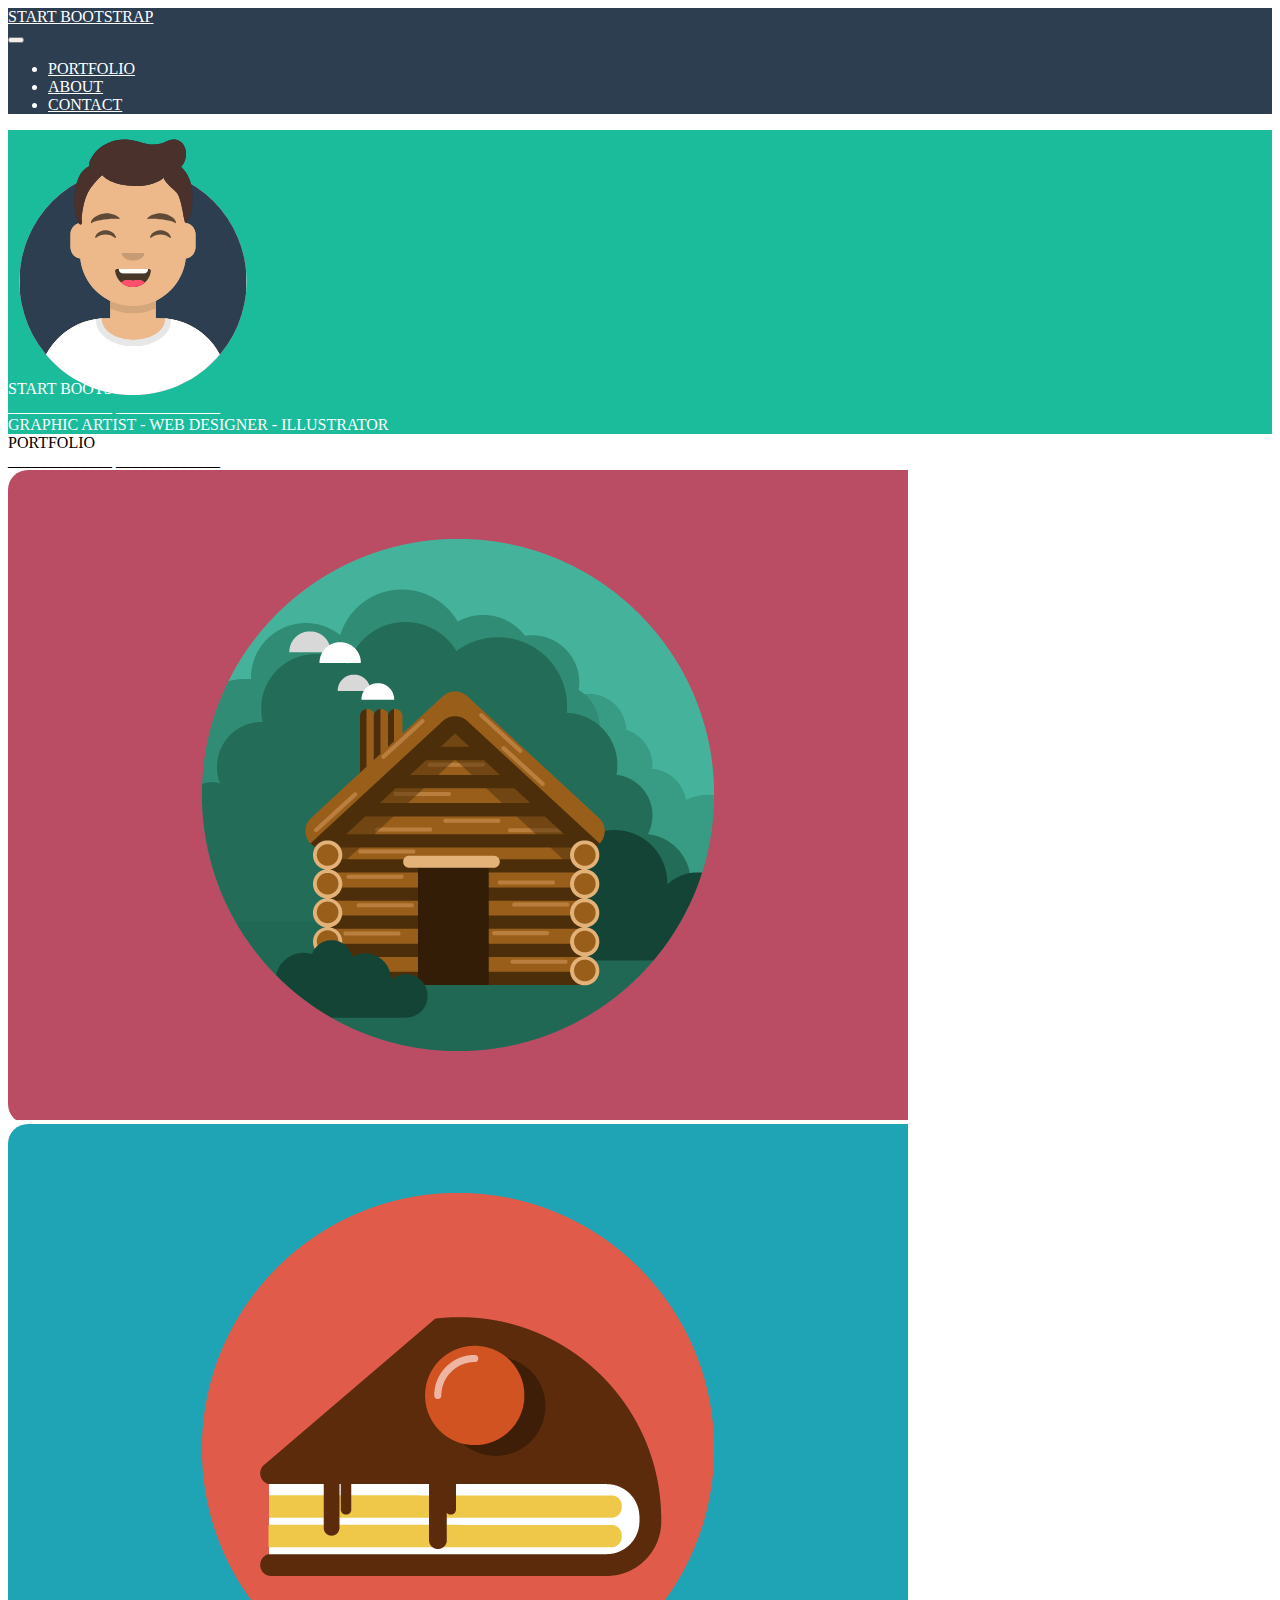
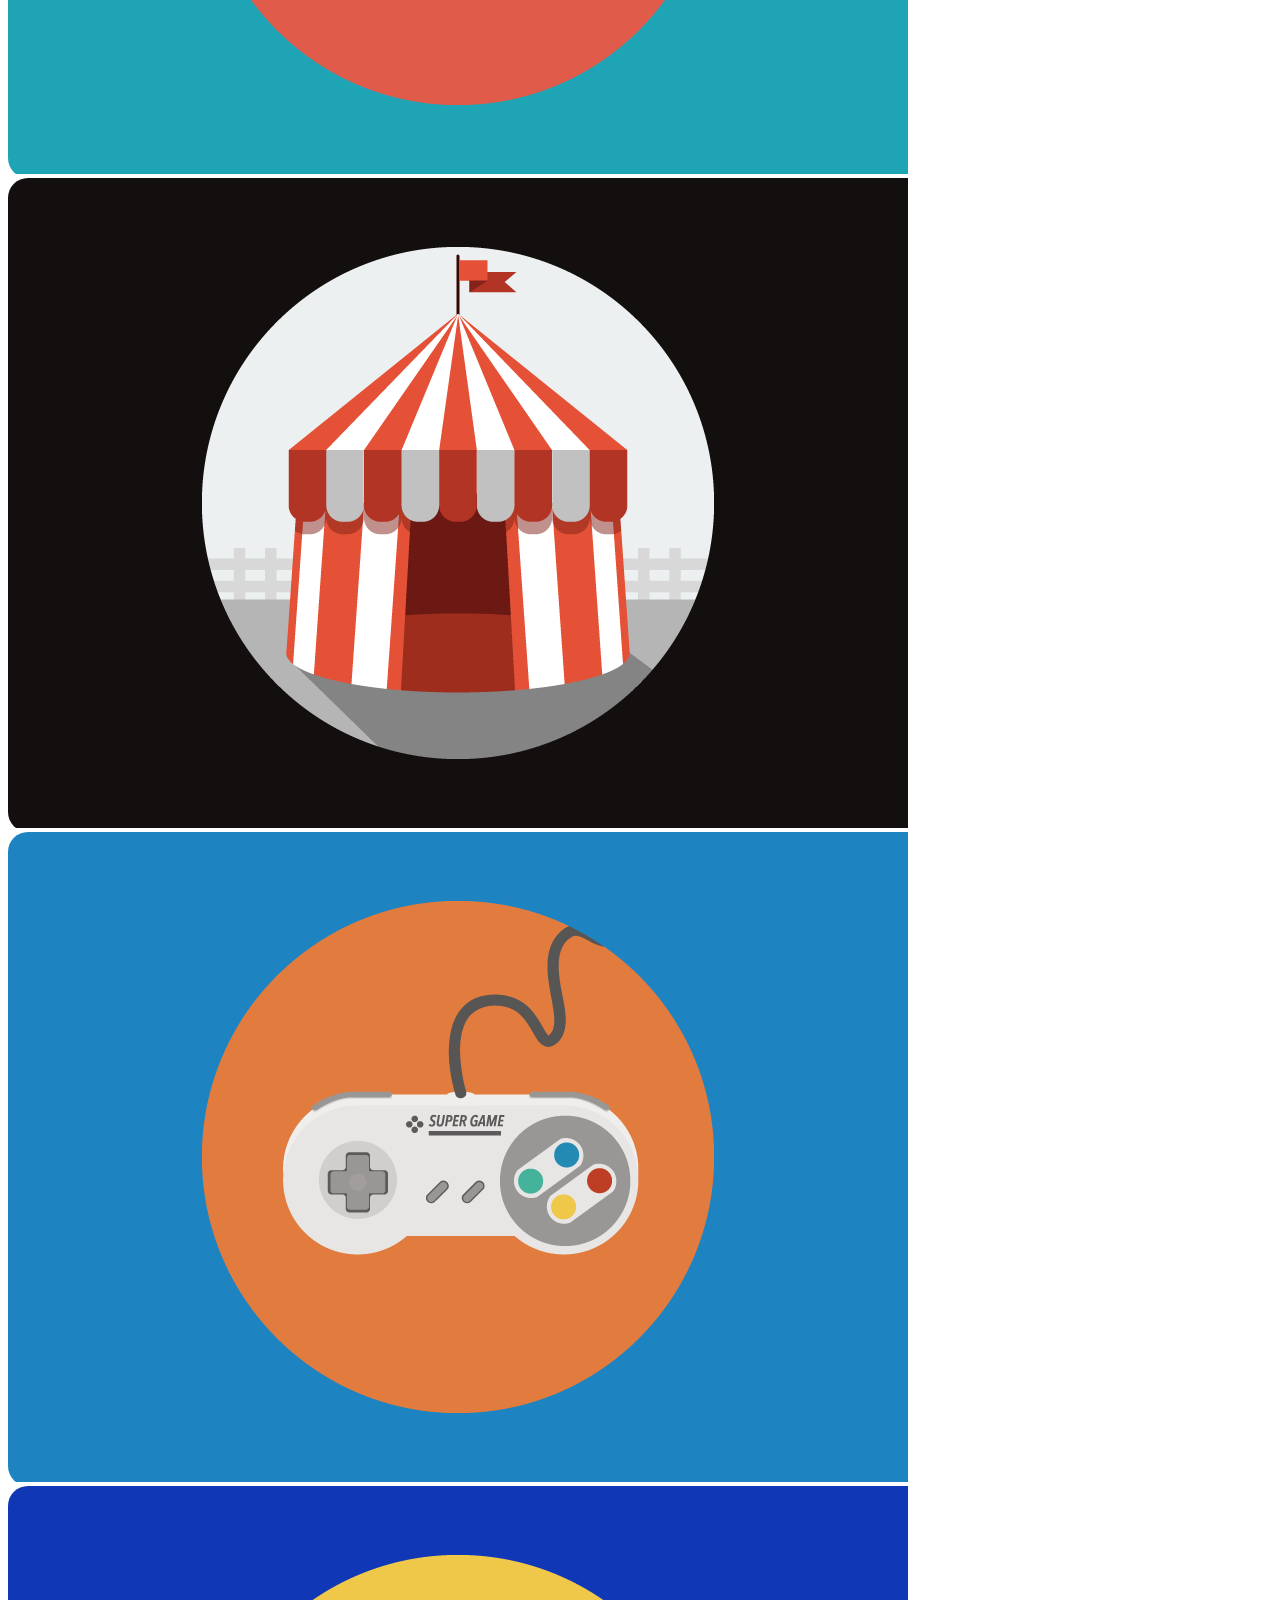
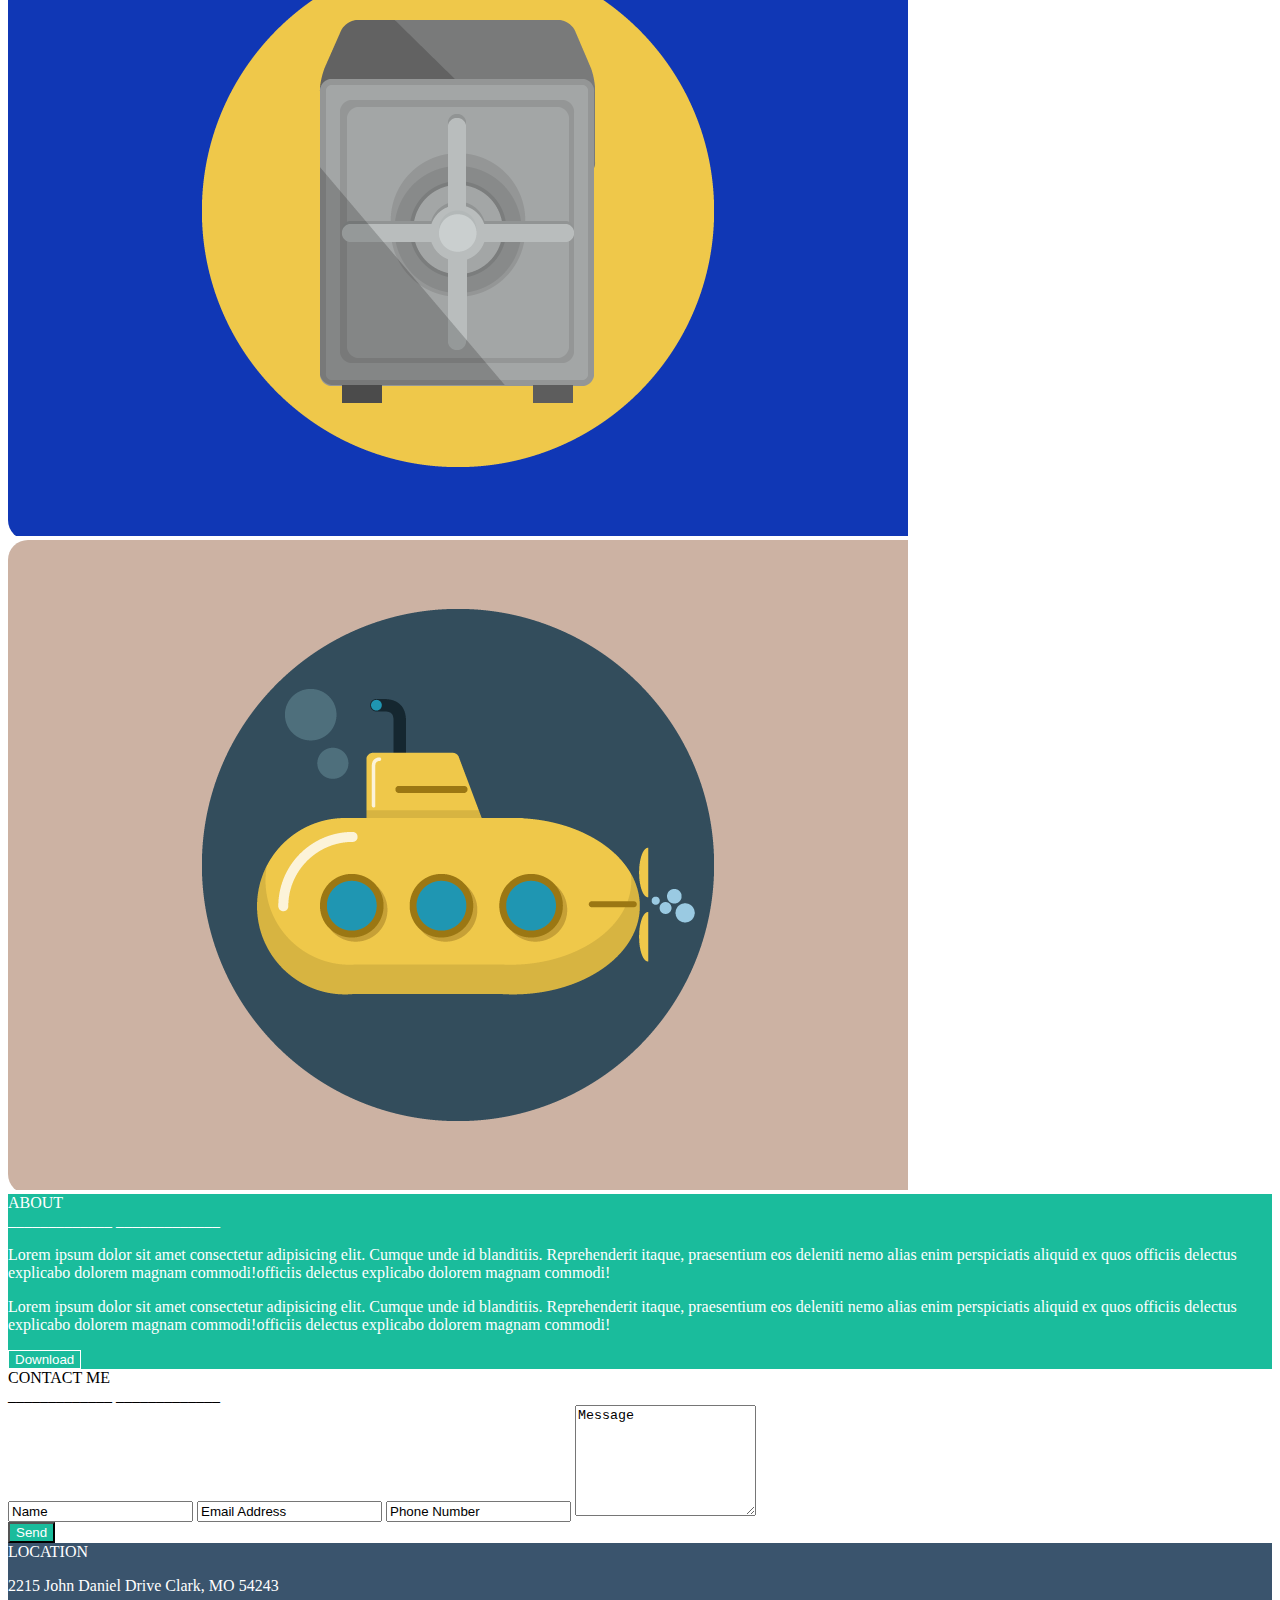
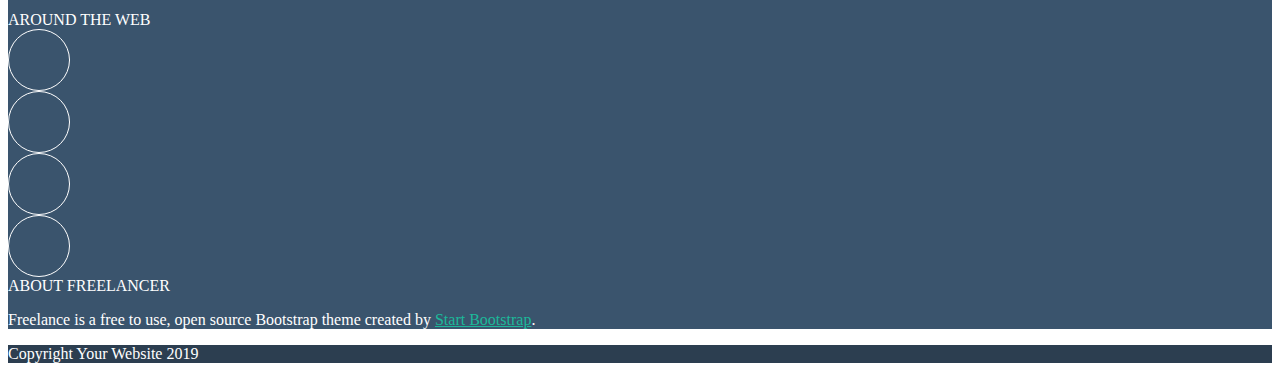
==== commit 7decef39: "Inserito file css social_icons separato" ====
--- a/index.html
+++ b/index.html
@@ -153,11 +153,11 @@
                         </div>
                     </div>
                     <div class="col-8 m-auto">
-                        <form class="d-flex flex-column" action="" method="get">
+                        <form class="d-flex flex-column" action="#" method="get">
                             <input class="pb-3 pt-1 border-top-0 border-start-0 border-end-0" type="text" name="nome" value="Name">
                             <input class="pb-3 pt-1 border-top-0 border-start-0 border-end-0" type="email" name="mail" value="Email Address">
                             <input class="pb-3 pt-1 border-top-0 border-start-0 border-end-0" type="text" name="phone_number" value="Phone Number">
-                            <textarea class="pb-3 pt-2 border-top-0 border-start-0 border-end-0" name="message" id="" cols="20" rows="7">Message</textarea>
+                            <textarea class="pb-3 pt-2 border-top-0 border-start-0 border-end-0" name="message" cols="20" rows="7">Message</textarea>
                             <div class="py-2"><input class="rounded border-0 px-3 py-1 nb_send_data" type="submit" value="Send"></div>
                         </form>
                     </div>
@@ -175,17 +175,17 @@
                     </div>
                     <div class="col-12 col-lg-4">
                         <div class="h5">AROUND THE WEB</div>
-                        <div class="nb_social position-relative border border-1 rounded-circle d-inline-block">
-                            <a href="#" class="position-absolute top-50 start-50 translate-middle"><i class="fa-brands fa-facebook-f"></i></a>
-                        </div>
-                        <div class="nb_social position-relative border border-1 rounded-circle d-inline-block">
-                            <a href="#" class="position-absolute top-50 start-50 translate-middle"><i class="fa-brands fa-google-plus-g"></i></a>
-                        </div>
-                        <div class="nb_social position-relative border border-1 rounded-circle d-inline-block">
-                            <a href="#" class="position-absolute top-50 start-50 translate-middle"><i class="fa-brands fa-twitter"></i></a>
-                        </div>
-                        <div class="nb_social position-relative border border-1 rounded-circle d-inline-block">
-                            <a href="#" class="position-absolute top-50 start-50 translate-middle"><i class="fa-brands fa-linkedin-in"></i></a>
+                        <div class="nb_social d-inline-block">
+                            <a href="#" ><i class="fa-brands fa-facebook-f"></i></a>
+                        </div>
+                        <div class="nb_social d-inline-block">
+                            <a href="#"><i class="fa-brands fa-google-plus-g"></i></a>
+                        </div>
+                        <div class="nb_social d-inline-block">
+                            <a href="#"><i class="fa-brands fa-twitter"></i></a>
+                        </div>
+                        <div class="nb_social d-inline-block">
+                            <a href="#"><i class="fa-brands fa-linkedin-in"></i></a>
                         </div>
                     </div>
                     <div class="col-10 col-lg-3">
@@ -208,6 +208,8 @@
         </div>
     </footer>
     <!-- Fine footer Bootstrap -->
+    <!-- Inserimento cdn file script Bootstrap -->
     <script src="https://cdn.jsdelivr.net/npm/bootstrap@5.0.2/dist/js/bootstrap.bundle.min.js" integrity="sha384-MrcW6ZMFYlzcLA8Nl+NtUVF0sA7MsXsP1UyJoMp4YLEuNSfAP+JcXn/tWtIaxVXM" crossorigin="anonymous"></script>
+    <!-- /Inserimento cdn file script Bootstrap -->
 </body>
 </html>--- a/css/style.css
+++ b/css/style.css
@@ -1,6 +1,7 @@
 
 @import 'variables.css';
 @import 'components/card.css';
+@import 'components/social_icons.css';
 
 
 /*
@@ -117,10 +118,10 @@
     color: #1cb99a;
 }
 
-#nb_info .nb_social{
+/* #nb_info .nb_social{
     width: 60px;
     height: 60px;
-}
+} */
 
 
 /*
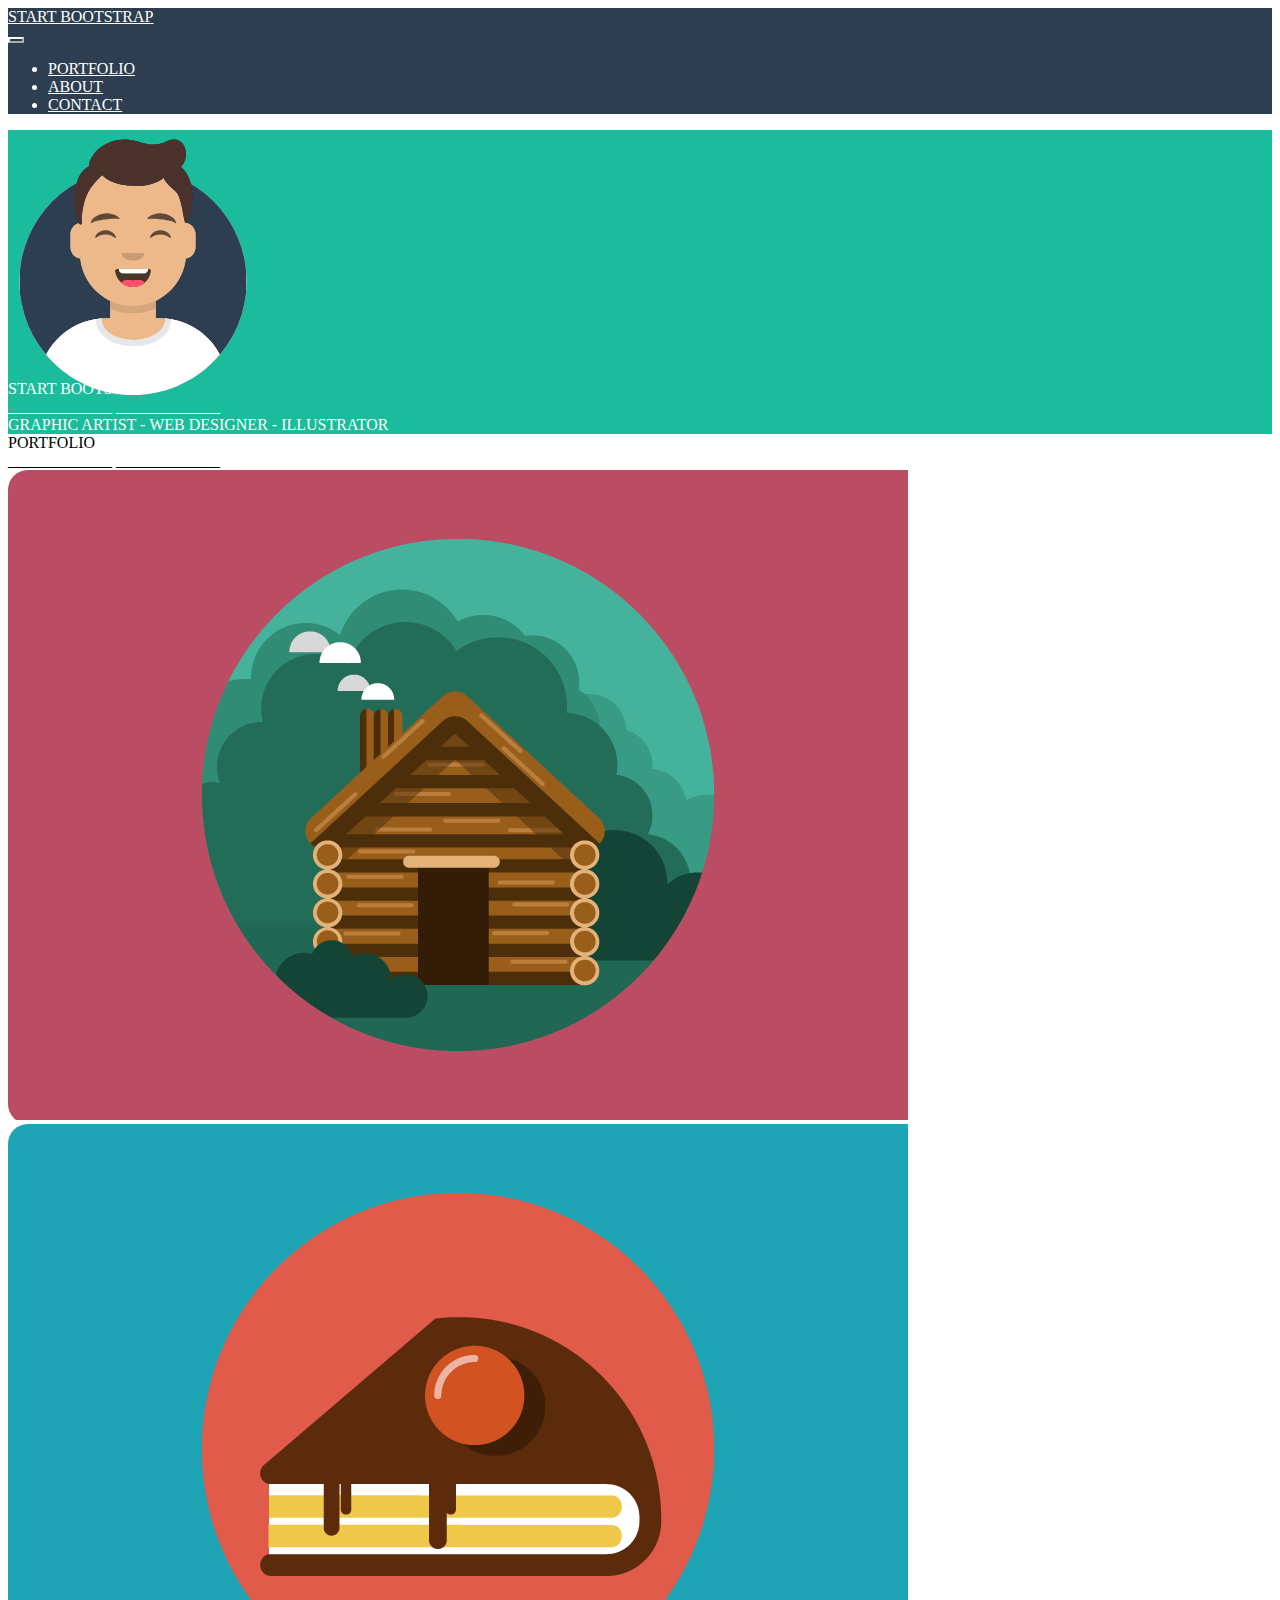
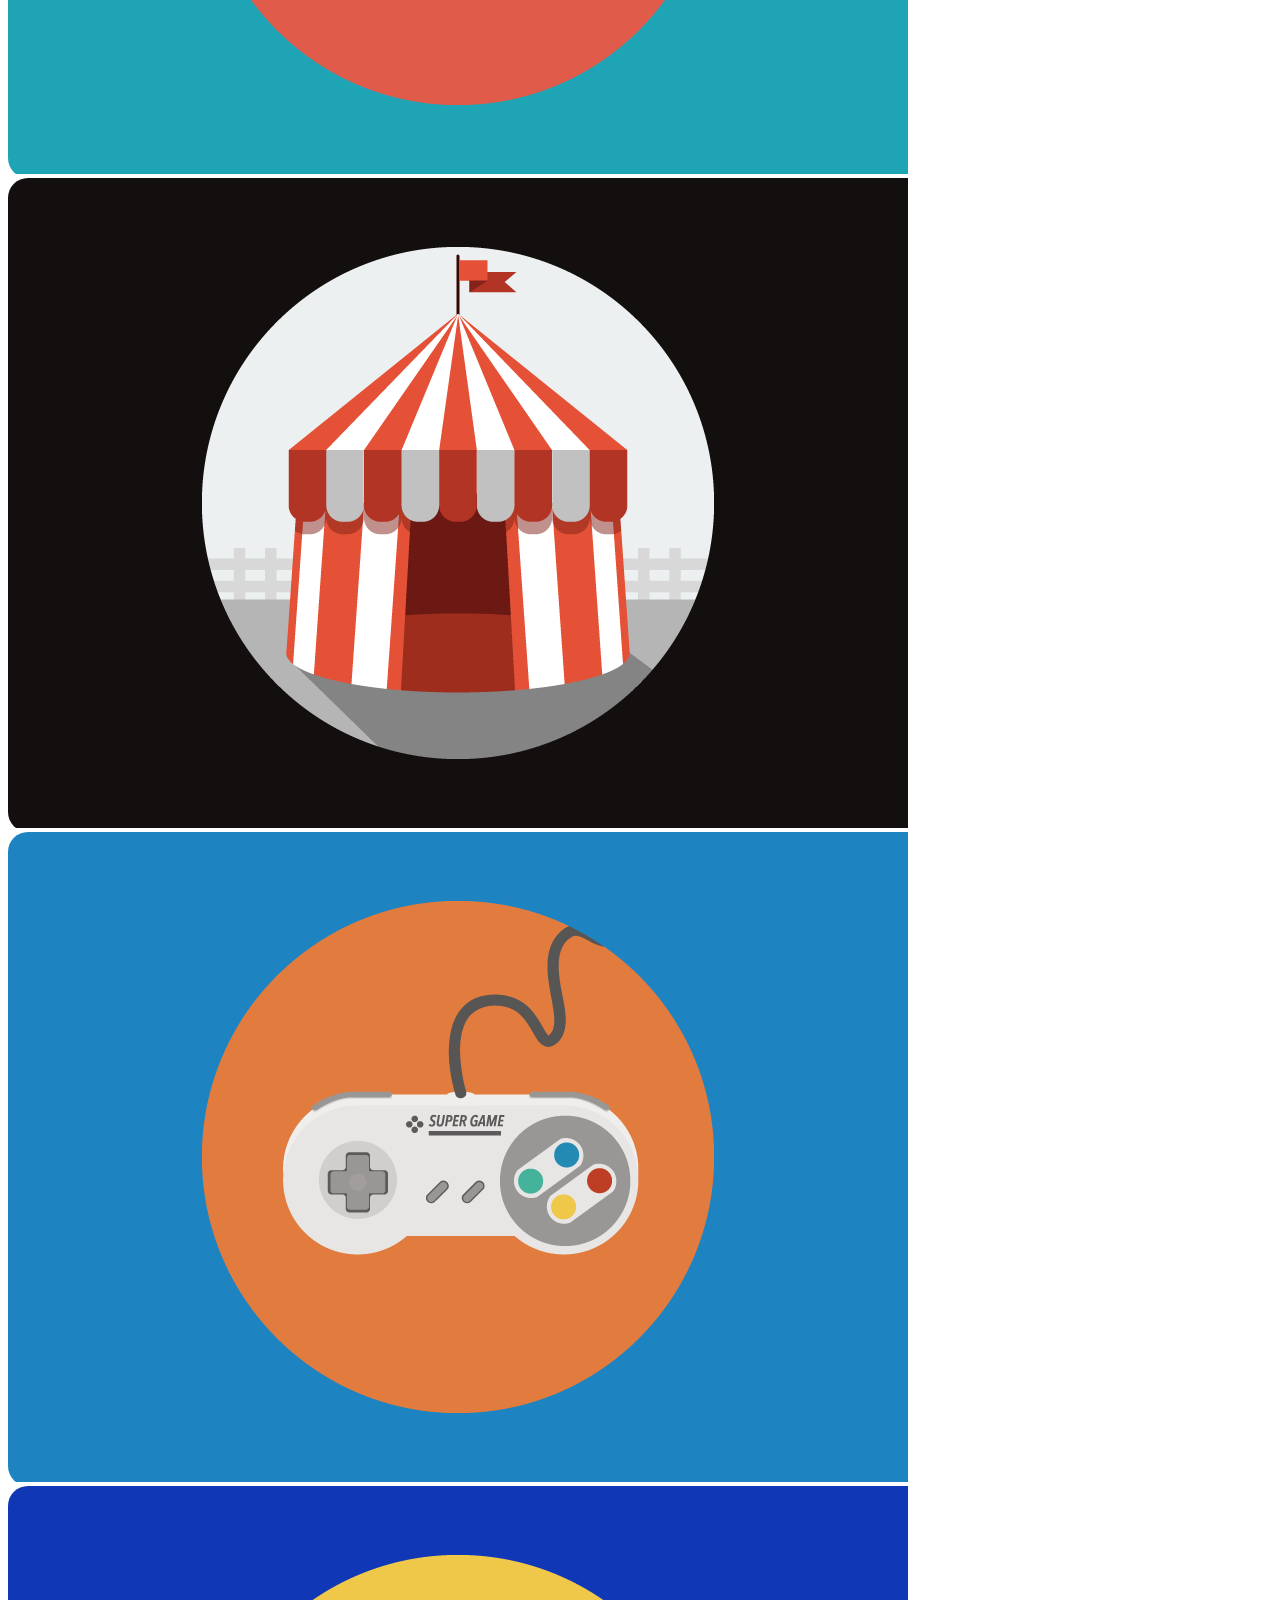
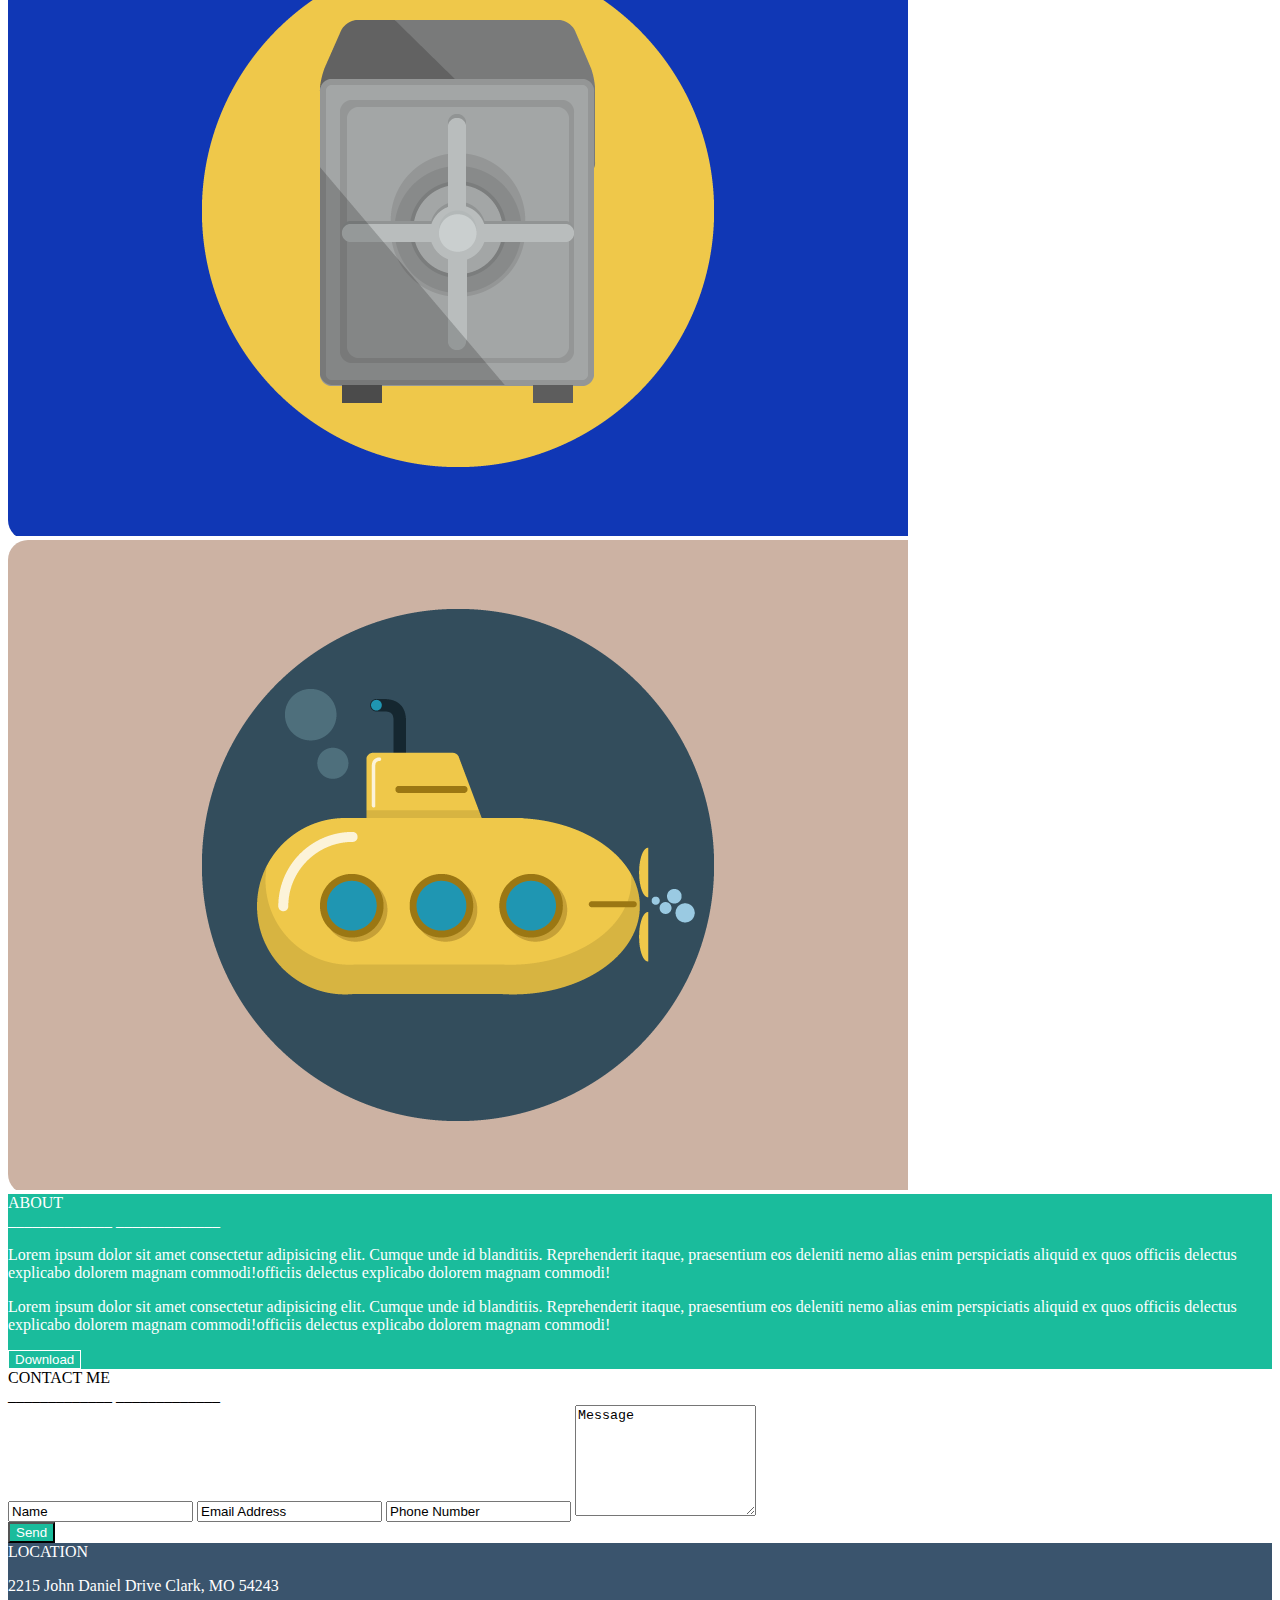
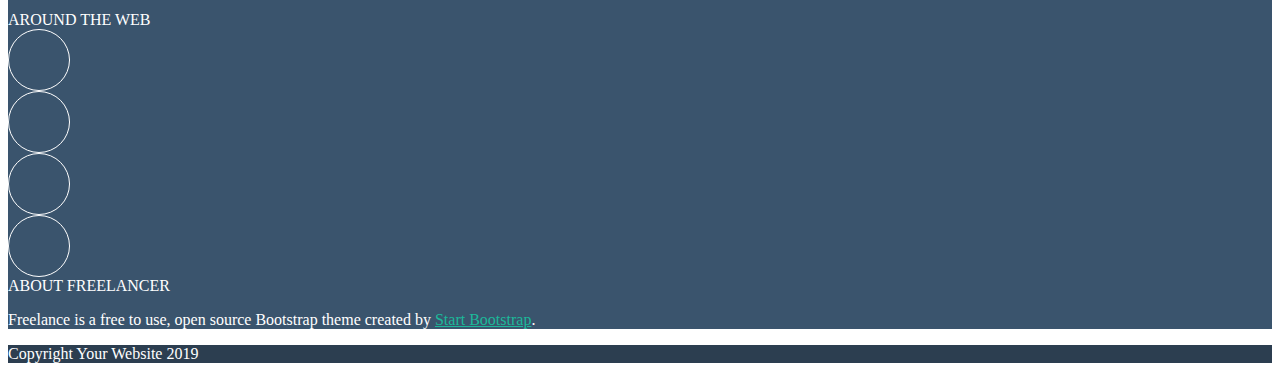
==== commit 9bbbfc13: "correzione nav header" ====
--- a/index.html
+++ b/index.html
@@ -21,15 +21,15 @@
     <header class="d-flex py-4 align-items-center">
         <div class="container">
             <div class="row">
-                <div class="col d-flex align-items-center nb_welcome">
+                <div class="col-8 d-flex align-items-center nb_welcome">
                     <a href="#" class="text-decoration-none">START BOOTSTRAP</a>
                 </div>
-                <nav class="col d-flex justify-content-end navbar navbar-expand-lg navbar-light bg-light">
+                <nav class="col-4 d-flex justify-content-end navbar navbar-expand-xl">
                     <button class="navbar-toggler" type="button" data-bs-toggle="collapse" data-bs-target="#navbarSupportedContent" aria-controls="navbarSupportedContent" aria-expanded="false" aria-label="Toggle navigation">
                         <span class="navbar-toggler-icon"></span>
                     </button>
                     <div class="collapse navbar-collapse" id="navbarSupportedContent">
-                        <ul class="text-end navbar-nav me-auto mb-2 mb-lg-0">
+                        <ul class="text-end navbar-nav me-auto mb-2 mb-xl-0">
                             <li class="nav-item">
                                 <a class="nav-link" href="#">PORTFOLIO</a>
                             </li>
--- a/css/style.css
+++ b/css/style.css
@@ -28,9 +28,16 @@
     background-color: var(--nb-first-color);
 }
 
-header .navbar-toggler-icon{
+
+header .navbar-toggler{
+    background-color: var(--nb-first-color);
     border-color: white;
 }
+
+header .nav-link{
+    color:white;
+}
+
 
 
 /*
@@ -102,8 +109,6 @@
 }
 
 
-
-
 /*
 -----------------------------
 Main Sezione Info
@@ -118,12 +123,6 @@
     color: #1cb99a;
 }
 
-/* #nb_info .nb_social{
-    width: 60px;
-    height: 60px;
-} */
-
-
 /*
 ****************************************
 FOOTER
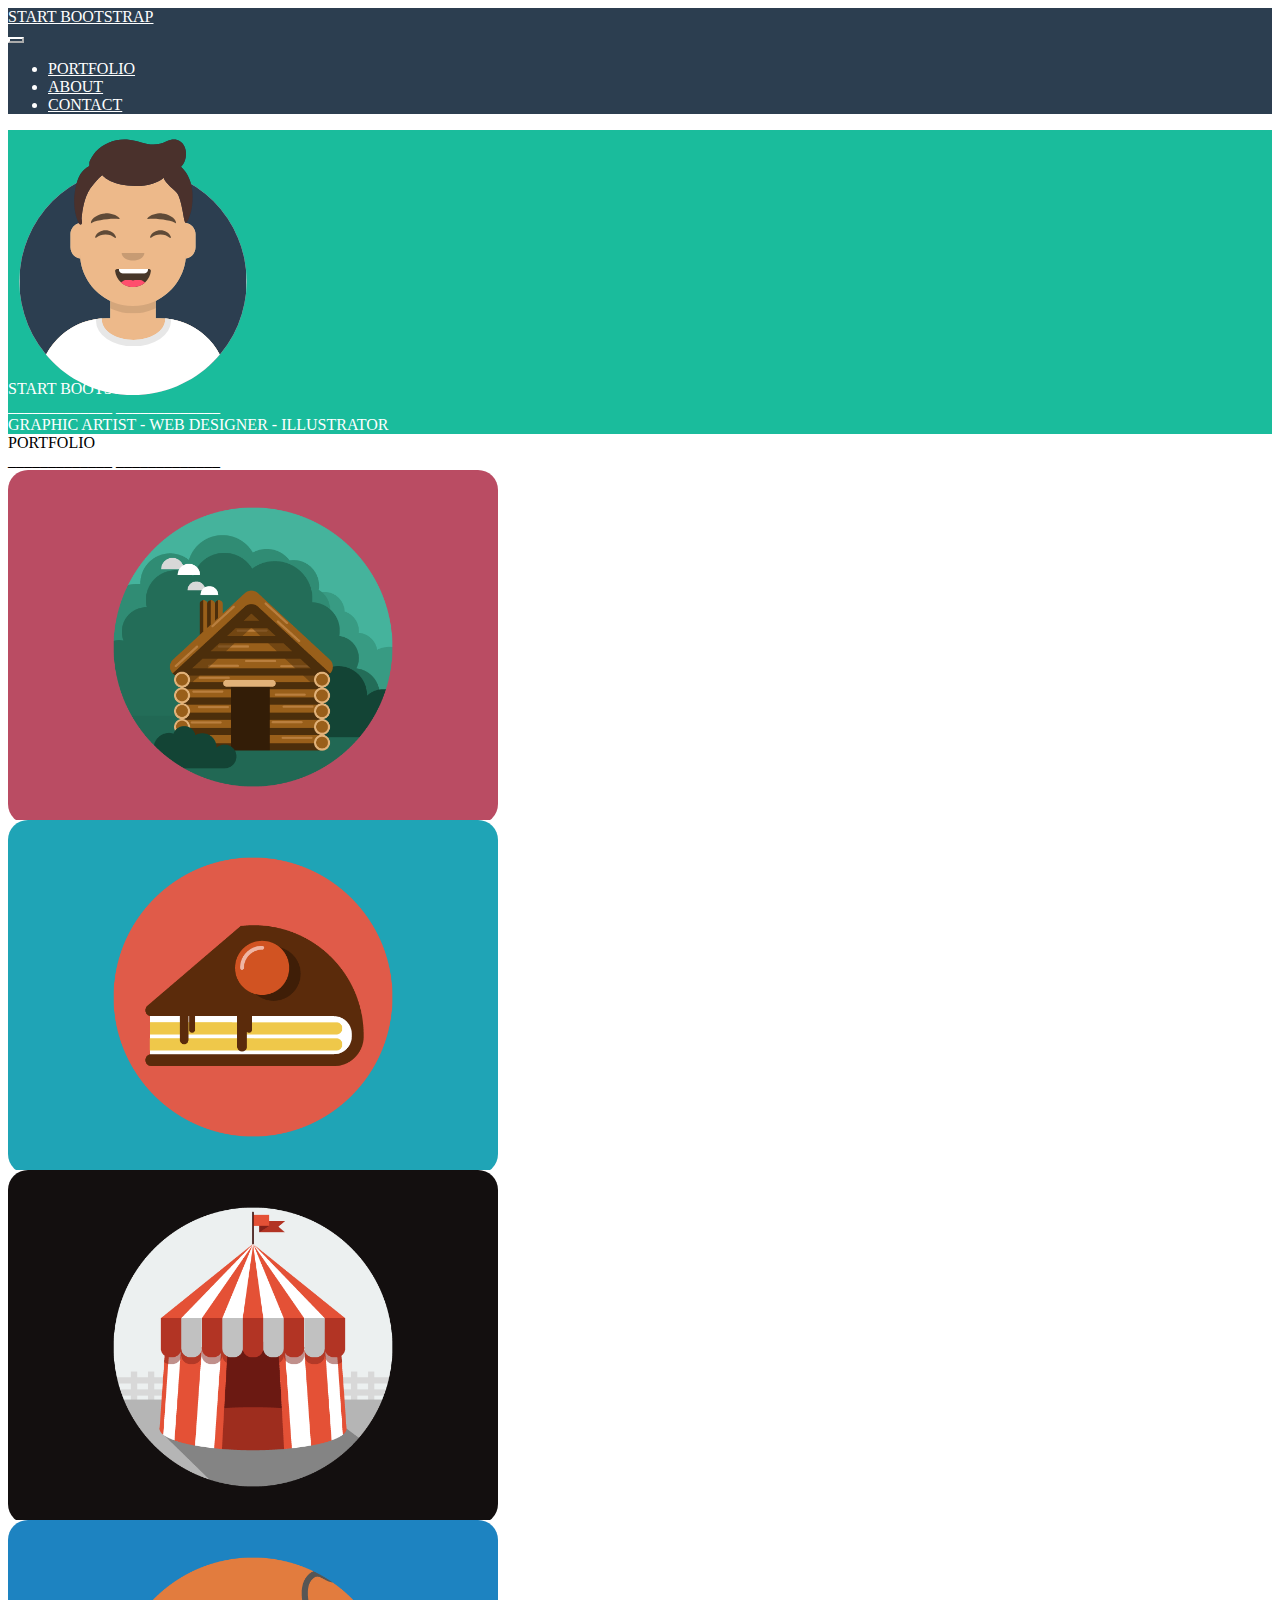
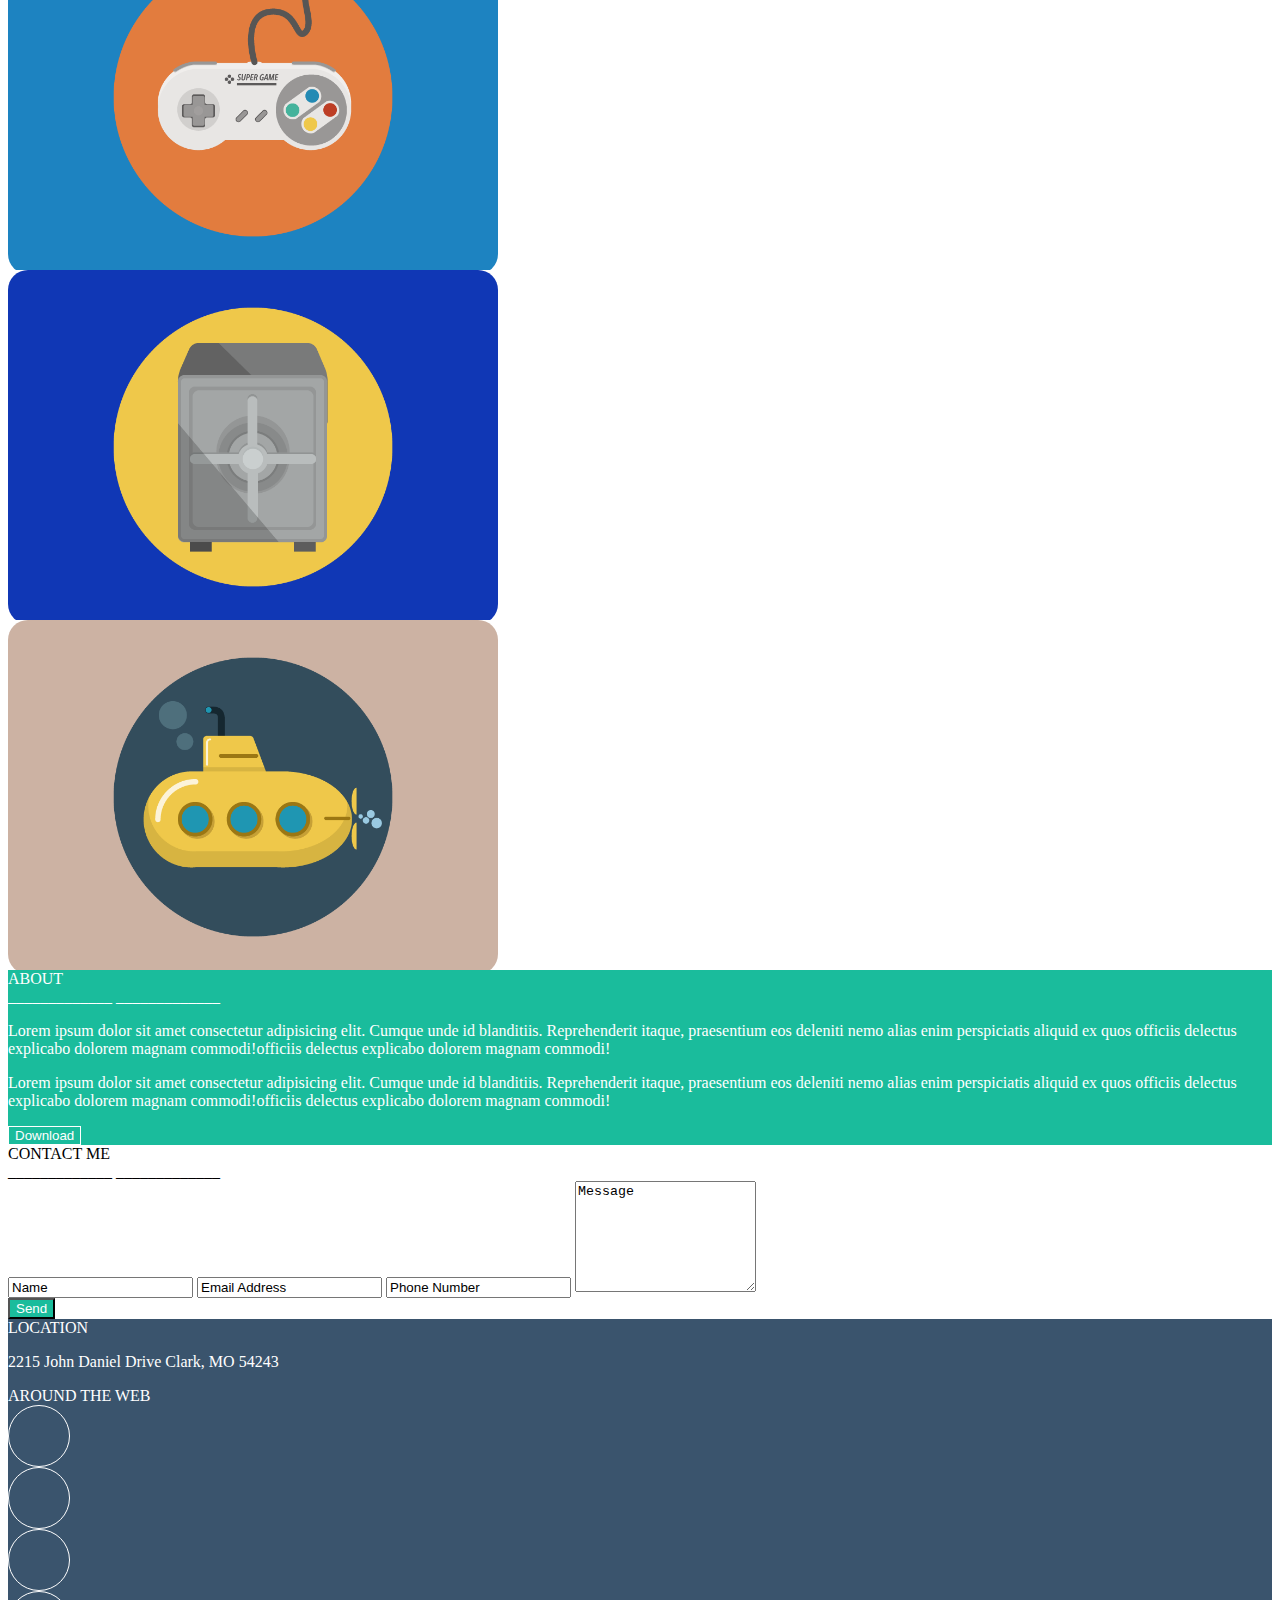
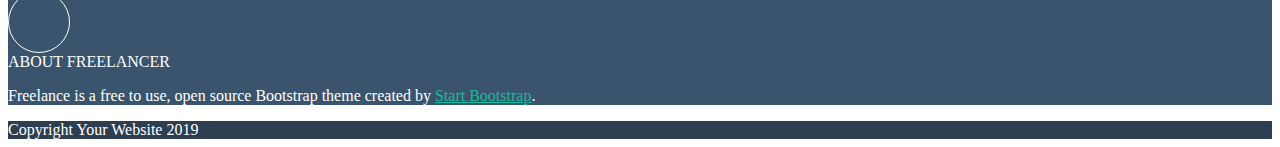
==== commit b165f958: "sistemazione dimensione img" ====
--- a/index.html
+++ b/index.html
@@ -81,32 +81,32 @@
                     </div>
                 </div>
                 <div class="row gy-4">
-                    <div class="col-12 col-lg-6 col-xxl-4">
+                    <div class="col-12 col-lg-6 col-xxl-4 d-flex justify-content-center">
                         <div class="nb_card_box">
                             <img src="img/cabin.png" alt="cabin">
                         </div>
                     </div>
-                    <div class="col-12 col-lg-6 col-xxl-4">
+                    <div class="col-12 col-lg-6 col-xxl-4 d-flex justify-content-center">
                         <div class="nb_card_box">
                             <img src="img/cake.png" alt="cake">
                         </div>
                     </div>
-                    <div class="col-12 col-lg-6 col-xxl-4">
+                    <div class="col-12 col-lg-6 col-xxl-4 d-flex justify-content-center">
                         <div class="nb_card_box">
                             <img src="img/circus.png" alt="circus">
                         </div>
                     </div>
-                    <div class="col-12 col-lg-6 col-xxl-4">
+                    <div class="col-12 col-lg-6 col-xxl-4 d-flex justify-content-center">
                         <div class="nb_card_box">
                             <img src="img/game.png" alt="game">
                         </div>
                     </div>
-                    <div class="col-12 col-lg-6 col-xxl-4">
+                    <div class="col-12 col-lg-6 col-xxl-4 d-flex justify-content-center">
                         <div class="nb_card_box">
                             <img src="img/safe.png" alt="safe">
                         </div>
                     </div>
-                    <div class="col-12 col-lg-6 col-xxl-4">
+                    <div class="col-12 col-lg-6 col-xxl-4 d-flex justify-content-center">
                         <div class="nb_card_box">
                             <img src="img/submarine.png" alt="submarine">
                         </div>
